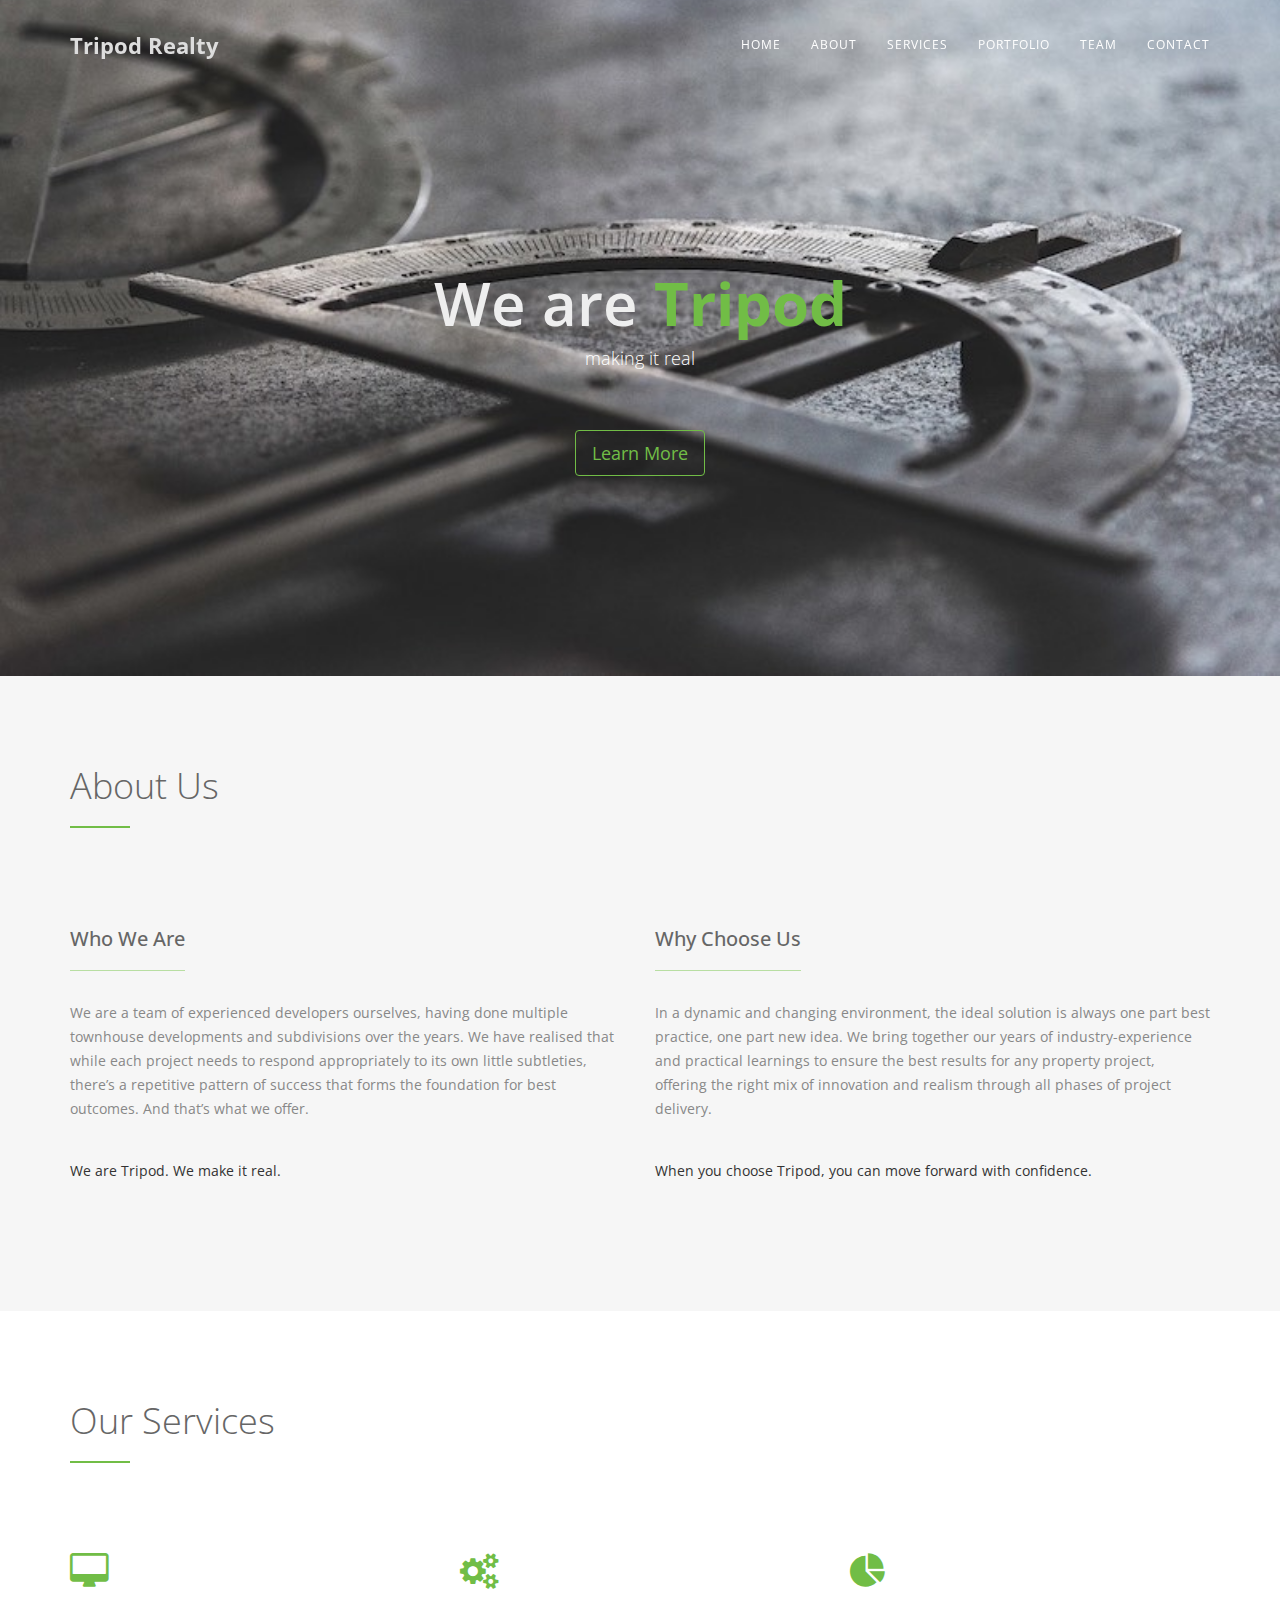
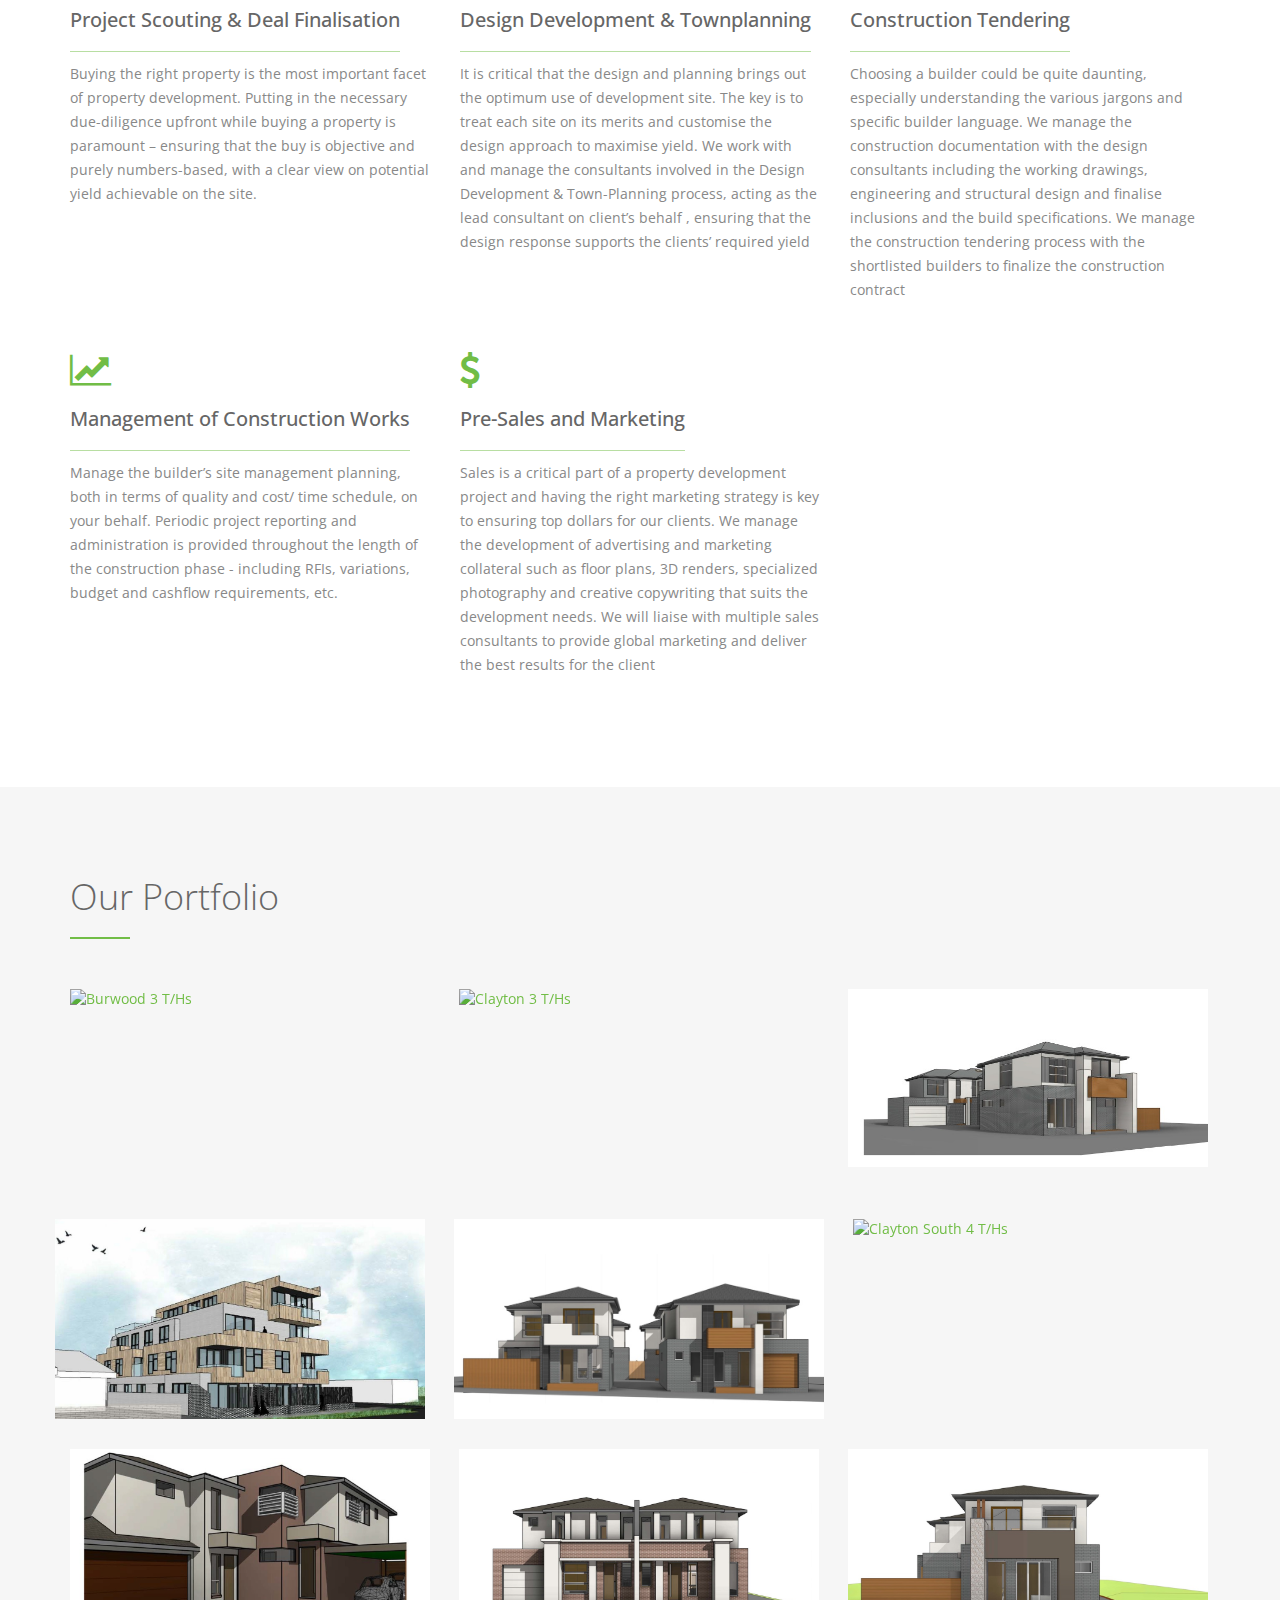
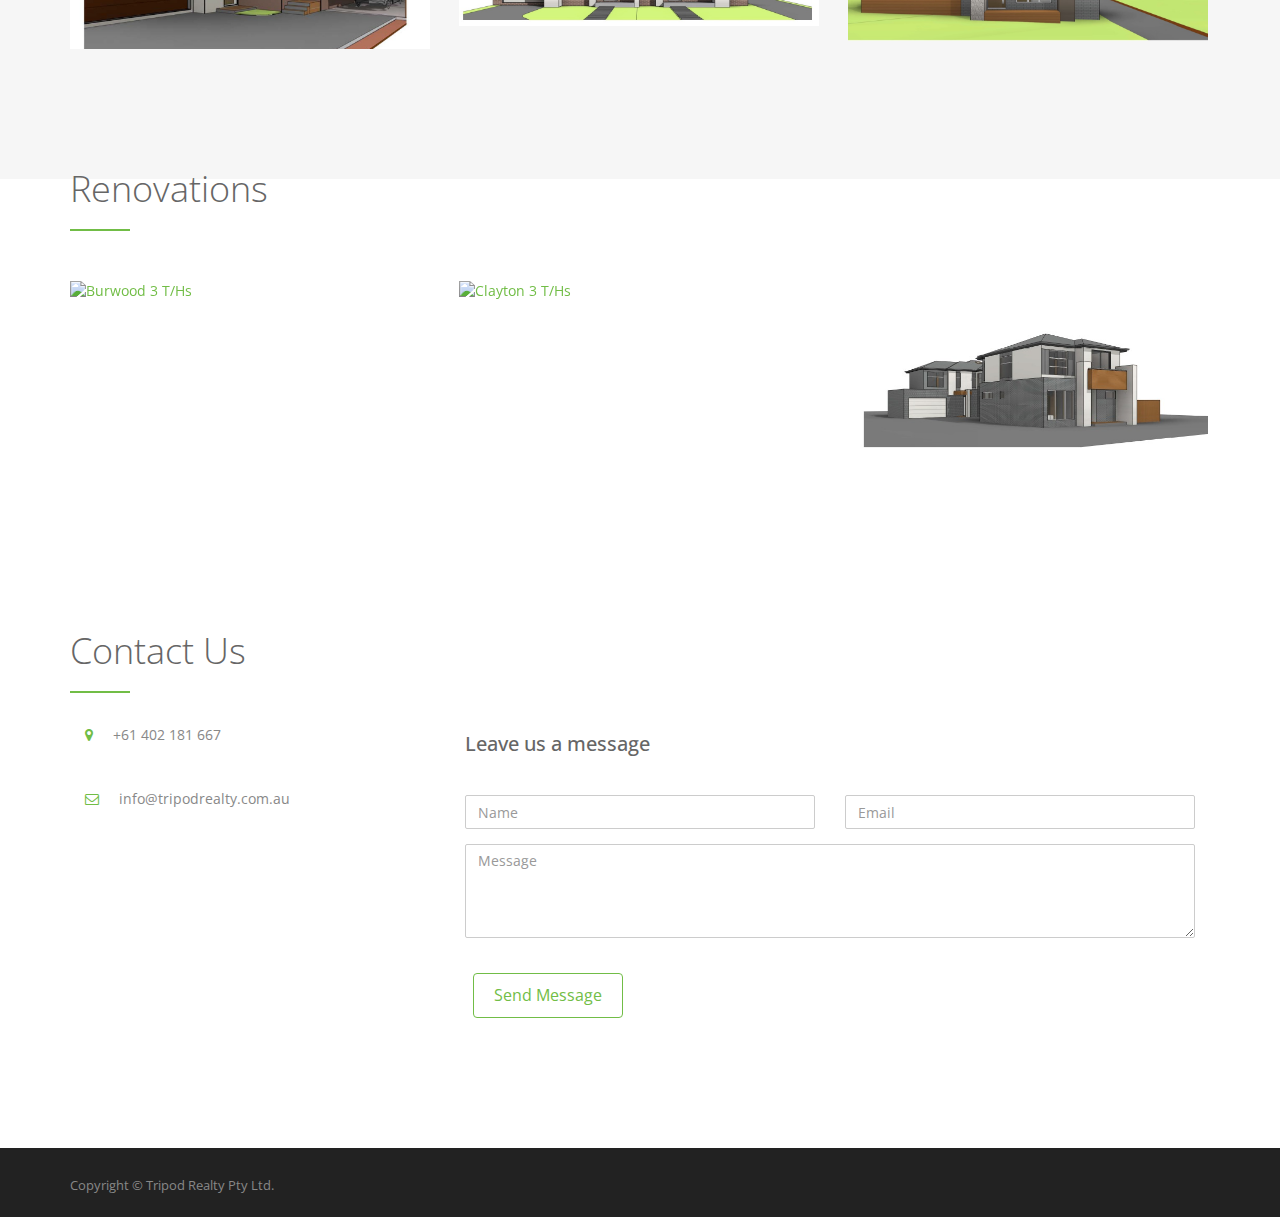
==== docs/index.html @ 5f42a309 "Update index.html" ====
﻿<!DOCTYPE html>
<html lang="en">
<head>
<meta charset="utf-8">
<meta name="viewport" content="width=device-width, initial-scale=1">
<title>Tripod Realty</title>
<meta name="description" content=""?
<meta name="author" content="">

<!-- Favicons
    ================================================== -->
<link rel="shortcut icon" href="img/favicon.ico" type="image/x-icon">
<link rel="apple-touch-icon" href="img/apple-touch-icon.png">
<link rel="apple-touch-icon" sizes="72x72" href="img/apple-touch-icon-72x72.png">
<link rel="apple-touch-icon" sizes="114x114" href="img/apple-touch-icon-114x114.png">

<!-- Bootstrap -->
<link rel="stylesheet" type="text/css"  href="css/bootstrap.css">
<link rel="stylesheet" type="text/css" href="fonts/font-awesome/css/font-awesome.css">

<!-- Stylesheet
    ================================================== -->
<link rel="stylesheet" type="text/css"  href="css/style.css">
<link rel="stylesheet" type="text/css" href="css/prettyPhoto.css">
<link href='http://fonts.googleapis.com/css?family=Lato:400,700,900,300' rel='stylesheet' type='text/css'>
<link href='http://fonts.googleapis.com/css?family=Open+Sans:400,700,800,600,300' rel='stylesheet' type='text/css'>
<script type="text/javascript" src="js/modernizr.custom.js"></script>

<!-- HTML5 shim and Respond.js for IE8 support of HTML5 elements and media queries -->
<!-- WARNING: Respond.js doesn't work if you view the page via file:// -->
<!--[if lt IE 9]>
      <script src="https://oss.maxcdn.com/html5shiv/3.7.2/html5shiv.min.js"></script>
      <script src="https://oss.maxcdn.com/respond/1.4.2/respond.min.js"></script>
    <![endif]-->
</head>
<body>
<!-- Navigation
    ==========================================-->
<nav id="menu" class="navbar navbar-default navbar-fixed-top">
  <div class="container"> 
    <!-- Brand and toggle get grouped for better mobile display -->
    <div class="navbar-header">
      <button type="button" class="navbar-toggle collapsed" data-toggle="collapse" data-target="#bs-example-navbar-collapse-1"> <span class="sr-only">Toggle navigation</span> <span class="icon-bar"></span> <span class="icon-bar"></span> <span class="icon-bar"></span> </button>
      <a class="navbar-brand" href="index.html">Tripod Realty</a> </div>
    
    <!-- Collect the nav links, forms, and other content for toggling -->
    <div class="collapse navbar-collapse" id="bs-example-navbar-collapse-1">
      <ul class="nav navbar-nav navbar-right">
        <li><a href="#home" class="page-scroll">Home</a></li>
        <li><a href="#about-section" class="page-scroll">About</a></li>
        <li><a href="#services-section" class="page-scroll">Services</a></li>
        <li><a href="#works-section" class="page-scroll">Portfolio</a></li>
        <li><a href="#reno-section" class="page-scroll">Team</a></li>
        <li><a href="#contact-section" class="page-scroll">Contact</a></li>
      </ul>
    </div>
    <!-- /.navbar-collapse --> 
  </div>
  <!-- /.container-fluid --> 
</nav>

<!-- Header -->
<header class="text-center" name="home">
  <div class="intro-text">
    <h1>We are <span class="color">Tripod</span></h1>
    <p>making it real</p>
    <div class="clearfix"></div>
    <a href="#about-section" class="btn btn-default btn-lg page-scroll">Learn More</a> </div>
</header>
<!-- About Section -->
<div id="about-section">
  <div class="container">
    <div class="section-title">
      <h2>About Us</h2>
      <hr>
    </div>
    <div class="space"></div>
    <div class="row">
      <div class="col-md-6">
        <h4>Who We Are</h4>
        <p>We are a team of experienced developers ourselves, having done multiple townhouse developments and subdivisions over the years. We have realised that while each project needs to respond appropriately to its own little subtleties, there’s a repetitive pattern of success that forms the foundation for best outcomes. And that’s what we offer.<div class="space"></div>We are Tripod. We make it real.</p>
      </div>
      <div class="col-md-6">
        <h4>Why Choose Us</h4>
        <p>In a dynamic and changing environment, the ideal solution is always one part best practice, one part new idea. We bring together our years of industry-experience and practical learnings to ensure the best results for any property project, offering the right mix of innovation and realism through all phases of project delivery.<div class="space"></div>When you choose Tripod, you can move forward with confidence.</p>
      </div>
    </div>
  </div>
</div>
<!-- Services Section -->
<div id="services-section">
  <div class="container">
    <div class="section-title">
      <h2>Our Services</h2>
      <hr>
    </div>
    <div class="space"></div>
    <div class="row">
      <div class="col-md-4 col-sm-6 service"> <i class="fa fa-desktop"></i>
        <h4>Project Scouting & Deal Finalisation</h4>
        <p>Buying the right property is the most important facet of property development. Putting in the necessary due-diligence upfront while buying a property is paramount – ensuring that the buy is objective and purely numbers-based, with a clear view on potential yield achievable on the site.</p>
      </div>
      <div class="col-md-4 col-sm-6 service"> <i class="fa fa-gears"></i>
        <h4>Design Development & Townplanning</h4>
        <p>It is critical that the design and planning brings out the optimum use of development site. The key is to treat each site on its merits and customise the design approach to maximise yield.
We work with and manage the consultants involved in the Design Development & Town-Planning process, acting as the lead consultant on client’s behalf , ensuring that the design response supports the clients’ required yield
</p>
      </div>
      <div class="col-md-4 col-sm-6 service"> <i class="fa fa-pie-chart"></i>
        <h4>Construction Tendering</h4>
        <p>Choosing a builder could be quite daunting, especially understanding the various jargons and specific builder language. We manage the construction documentation with the design consultants including the working drawings, engineering and structural design and finalise inclusions and the build specifications. We manage the construction tendering process with the shortlisted builders to finalize the construction contract</p>
      </div>
    </div>
    <div class="space"></div>
    <div class="row">
      <div class="col-md-4 col-sm-6 service"> <i class="fa fa-line-chart"></i>
        <h4>Management of Construction Works</h4>
        <p>Manage the builder’s site management planning, both in terms of quality and cost/ time schedule, on your behalf. Periodic project reporting and administration is provided throughout the length of the construction phase - including RFIs, variations, budget and cashflow requirements, etc.</p>
      </div>
      <div class="col-md-4 col-sm-6 service"> <i class="fa fa-dollar"></i>
        <h4>Pre-Sales and Marketing</h4>
        <p>Sales is a critical part of a property development project and having the right marketing strategy is key to ensuring top dollars for our clients. We manage the development of advertising and marketing collateral such as floor plans, 3D renders, specialized photography and creative copywriting that suits the development needs. We will liaise with multiple sales consultants to provide global marketing and deliver the best results for the client</p>
      </div>
    </div>
  </div>
</div>
<!-- Portfolio Section -->
<div id="works-section">
  <div class="container"> <!-- Container -->
    <div class="section-title">
      <h2>Our Portfolio</h2>
      <hr>
      <div class="clearfix"></div>
    </div>
    <div class="row">
      <div class="portfolio-items">

        <div class="col-sm-6 col-md-4 col-lg-4 web">
          <div class="portfolio-item">
            <div class="hover-bg"> <a href="#" data-toggle="modal" data-target="#burwoodModal">
              <div class="hover-text">
                <h4>Burwood</h4>
                <small>3 Townhouses</small>
                <div class="clearfix"></div>
              </div>
              <img src="img/portfolio/Burwood-3TH.jpg" class="img-responsive" alt="Burwood 3 T/Hs"> </a> </div>
          </div>
        </div>
        
        <div class="col-sm-6 col-md-4 col-lg-4 app">
          <div class="portfolio-item">
            <div class="hover-bg"> <a href="#" data-toggle="modal" data-target="#claytonModal">
              <div class="hover-text">
                <h4>Clayton</h4>
                <small>3 Townhouses</small>
                <div class="clearfix"></div>
              </div>
              <img src="img/portfolio/Clayton-3TH.jpg" class="img-responsive" alt="Clayton 3 T/Hs"> </a> </div>
          </div>
        </div>
        
        <div class="col-sm-6 col-md-4 col-lg-4 web">
          <div class="portfolio-item">
            <div class="hover-bg"> <a href="#" data-toggle="modal" data-target="#clayton2Modal">
              <div class="hover-text">
                <h4>Clayton</h4>
                <small>2 Rooming Houses</small>
                <div class="clearfix"></div>
              </div>
              <img src="img/portfolio/Clayton-2TH.jpg" class="img-responsive" alt="Clayton 2 Rooming Houses"> </a> </div>
          </div>
        </div>
    </div>
    <div class="row">
      <div class="portfolio-items">
        <div class="col-sm-6 col-md-4 col-lg-4 web">
          <div class="portfolio-item">
            <div class="hover-bg"> <a href="#" data-toggle="modal" data-target="#burwoodApmtModal">
              <div class="hover-text">
                <h4>Burwood</h4>
                <small>14 Apartments</small>
                <div class="clearfix"></div>
              </div>
              <img src="img/portfolio/Burwood-14Apartments.jpg" class="img-responsive" alt="Burwood 14 Apartments"> </a> </div>
          </div>
        </div>
        <div class="col-sm-6 col-md-4 col-lg-4 web">
          <div class="portfolio-item">
            <div class="hover-bg"> <a href="#" data-toggle="modal" data-target="#clayton4Modal">
              <div class="hover-text">
                <h4>Clayton</h4>
                <small>4 Townhouses</small>
                <div class="clearfix"></div>
              </div>
              <img src="img/portfolio/Clayton-4TH.jpg" class="img-responsive" alt="Clayton 4 Tonwhouses"> </a> </div>
          </div>
        </div>
        <div class="col-sm-6 col-md-4 col-lg-4 web">
          <div class="portfolio-item">
            <div class="hover-bg"> <a href="#" data-toggle="modal" data-target="#claytonSouthModal">
              <div class="hover-text">
                <h4>Clayton South</h4>
                <small>4 Townhouses</small>
                <div class="clearfix"></div>
              </div>
              <img src="img/portfolio/ClaytonSouth-4TH.jpg" class="img-responsive" alt="Clayton South 4 T/Hs"> </a> </div>
          </div>
        </div>
      </div>
      </div>
    </div>
    <div class="row">
      <div class="portfolio-items">
        <div class="col-sm-6 col-md-4 col-lg-4 web">
          <div class="portfolio-item">
            <div class="hover-bg"> <a href="#" data-toggle="modal" data-target="#oakleighEast3Modal">
              <div class="hover-text">
                <h4>Oakleigh East</h4>
                <small>3 Townhouses</small>
                <div class="clearfix"></div>
              </div>
              <img src="img/portfolio/OakleighEast-3TH.jpg" class="img-responsive" alt="Oakleigh East 3 Townhouses"> </a> </div>
          </div>
        </div>
        <div class="col-sm-6 col-md-4 col-lg-4 web">
          <div class="portfolio-item">
            <div class="hover-bg"> <a href="#" data-toggle="modal" data-target="#clarindaModal">
              <div class="hover-text">
                <h4>Clarinda</h4>
                <small>4 Townhouses</small>
                <div class="clearfix"></div>
              </div>
              <img src="img/portfolio/Clarinda-4TH.jpg" class="img-responsive" alt="Clarinda 4 Townhouses"> </a> </div>
          </div>
        </div>
        <div class="col-sm-6 col-md-4 col-lg-4 web">
          <div class="portfolio-item">
            <div class="hover-bg"> <a href="#" data-toggle="modal" data-target="#oakleighSouthModal">
              <div class="hover-text">
                <h4>Oakleigh South</h4>
                <small>3 Townhouses</small>
                <div class="clearfix"></div>
              </div>
              <img src="img/portfolio/OakleighSouth-3TH.jpg" class="img-responsive" alt="Oakleigh South 3 Townhouses"> </a> </div>
          </div>
        </div>
      </div>
    </div>  </div>
</div>

<!--<div class="project-view" id="burwoodModal" style="display: block;"  role="dialog"  aria-hidden="true"> -->
<div class="modal fade" id="burwoodModal" tabindex="-1" role="dialog">
 <div class="modal-dialog modal-dialog-centered  modal-lg" role="document">
    <div class="modal-content">
                <div class="row"> 
                  <div class="col-md-12"><span>&nbsp;</span></div>
                </div>
                <div class="row"> 
                  <div class="col-md-1"></div> 
                  <div class="col-md-10 col-sm-7"> 
                      <h2 class="project-highlight">Station Street | Burwood</h2>
                      <div>
                        <p>3 Luxury Townhouses</p>
                      </div>
                      <div id="carouselburwood-THs" class="carousel slide carousel-fade" data-ride="carousel"> 
                        <div class="carousel-inner"> 
                          <div class="item active"> <img src="img/portfolio/Burwood-3TH.jpg" alt=""> </div>
                          <div class="item"> <img src="img/portfolio/stationstreet/1.jpg" alt=""> </div>
                          <div class="item"> <img src="img/portfolio/stationstreet/2.jpg" alt=""> </div>
                          <div class="item"> <img src="img/portfolio/stationstreet/3.jpg" alt=""> </div>
                          <div class="item"> <img src="img/portfolio/stationstreet/4.jpg" alt=""> </div>
                           </div>
                         <a class="left carousel-control" href="#carouselburwood-THs" role="button" data-slide="prev"><span>&lt;</span> </a>
                         <a class="right carousel-control" href="#carouselburwood-THs" role="button" data-slide="next"> <span>&gt;</span> </a>
                       </div>
                      <div>
                        <p></p>
                      </div>
                      <div class="col-md-1">&nbsp;</div> 
                   </div>
                 </div>
               </div>
                <div class="row"> 
                  <div class="col-md-12"><span>&nbsp;</span></div>
                </div>
             </div>
         </div>
 </div>

<div class="modal fade" id="claytonModal" tabindex="-1" role="dialog">
 <div class="modal-dialog modal-dialog-centered  modal-lg" role="document">
    <div class="modal-content">
                <div class="row"> 
                  <div class="col-md-12"><span>&nbsp;</span></div>
                </div>
                <div class="row"> 
                  <div class="col-md-1"></div> 
                  <div class="col-md-10 col-sm-7"> 
                      <h2 class="project-highlight">Alice Street | Clayton</h2>
                      <div>
                        <p>3 Townhouses</p>
                      </div>
                      <div id="carouselclayton-THs" class="carousel slide carousel-fade" data-ride="carousel"> 
                        <div class="carousel-inner"> 
                          <div class="item active"> <img src="img/portfolio/Clayton-3TH.jpg" alt=""> </div>
                          <div class="item"> <img src="img/portfolio/alicestreet/1.jpg" alt=""> </div>
                          <div class="item"> <img src="img/portfolio/alicestreet/2.jpg" alt=""> </div>
                         </div>
                         <a class="left carousel-control" href="#carouselclayton-THs" role="button" data-slide="prev"><span>&lt;</span> </a>
                         <a class="right carousel-control" href="#carouselclayton-THs" role="button" data-slide="next"> <span>&gt;</span> </a>
                       </div>
                      <div>
                        <p></p>
                      </div>
                    </div>
                    <div class="col-md-1">&nbsp;</div> 
                 </div>
                <div class="row"> 
                  <div class="col-md-12"><span>&nbsp;</span></div>
                </div>
        </div>
   </div>
 </div>

<div class="modal fade" id="claytonSouthModal" tabindex="-1" role="dialog">
 <div class="modal-dialog modal-dialog-centered  modal-lg" role="document">
    <div class="modal-content">
                <div class="row"> 
                  <div class="col-md-12"><span>&nbsp;</span></div>
                </div>
                <div class="row"> 
                  <div class="col-md-1"></div> 
                  <div class="col-md-10 col-sm-7"> 
                      <h2 class="project-highlight">Main Road | Clayton South</h2>
                      <div>
                        <p>4 Townhouses</p>
                      </div>
                      <div id="carouselclaytonsouth-THs" class="carousel slide carousel-fade" data-ride="carousel"> 
                        <div class="carousel-inner"> 
                          <div class="item active"> <img src="img/portfolio/mainroad/1.jpg" alt=""> </div>
                          <div class="item"> <img src="img/portfolio/mainroad/2.jpg" alt=""> </div>
                          <div class="item"> <img src="img/portfolio/mainroad/3.jpg" alt=""> </div>
                          <div class="item"> <img src="img/portfolio/mainroad/4.jpg" alt=""> </div>
                          <div class="item"> <img src="img/portfolio/mainroad/5.jpg" alt=""> </div>
                          <div class="item"> <img src="img/portfolio/mainroad/6.jpg" alt=""> </div>
                          <div class="item"> <img src="img/portfolio/mainroad/7.jpg" alt=""> </div>
                          <div class="item"> <img src="img/portfolio/mainroad/8.jpg" alt=""> </div>
                          <div class="item"> <img src="img/portfolio/mainroad/9.jpg" alt=""> </div>
                          <div class="item"> <img src="img/portfolio/mainroad/10.jpg" alt=""> </div>
                           </div>
                         <a class="left carousel-control" href="#carouselclaytonsouth-THs" role="button" data-slide="prev"><span>&lt;</span> </a>
                         <a class="right carousel-control" href="#carouselclaytonsouth-THs" role="button" data-slide="next"> <span>&gt;</span> </a>
                       </div>
                 </div>
                  <div class="col-md-1">&nbsp;</div>
               </div>
                <div class="row"> 
                  <div class="col-md-12"><span>&nbsp;</span></div>
                </div>
             </div>
         </div>
 </div>

<div class="modal fade" id="burwoodApmtModal" tabindex="-1" role="dialog">
 <div class="modal-dialog modal-dialog-centered  modal-lg" role="document">
    <div class="modal-content">
                <div class="row"> 
                  <div class="col-md-12"><span>&nbsp;</span></div>
                </div>
                <div class="row"> 
                  <div class="col-md-1"></div> 
                  <div class="col-md-10 col-sm-7"> 
                      <h2 class="project-highlight">Burwood Hwy | Burwood</h2>
                      <div>
                        <p>14 Luxury Apartments</p>
                      </div>
                      <div id="carouselburwoodapmt-THs" class="carousel slide carousel-fade" data-ride="carousel"> 
                        <div class="carousel-inner"> 
                          <div class="item active"> <img src="img/portfolio/Burwood-14Apartments.jpg" alt=""> </div>
                          <div class="item"> <img src="img/portfolio/burwoodhwy/1.jpg" alt=""> </div>
                          <div class="item"> <img src="img/portfolio/burwoodhwy/2.jpg" alt=""> </div>
                           </div>
                         <a class="left carousel-control" href="#carouselburwoodapmt-THs" role="button" data-slide="prev"><span>&lt;</span> </a>
                         <a class="right carousel-control" href="#carouselburwoodapmt-THs" role="button" data-slide="next"> <span>&gt;</span> </a>
                       </div>
                 </div>
                  <div class="col-md-1"> 
                    <div class="right-column">&nbsp;</div>
               </div>
                <div class="row"> 
                  <div class="col-md-12"><span>&nbsp;</span></div>
                </div>
             </div>
         </div>
       </div>
  </div>

<div class="modal fade" id="clayton4Modal" tabindex="-1" role="dialog">
 <div class="modal-dialog modal-dialog-centered  modal-lg" role="document">
    <div class="modal-content">
                <div class="row"> 
                  <div class="col-md-12"><span>&nbsp;</span></div>
                </div>
                <div class="row"> 
                  <div class="col-md-1"></div> 
                  <div class="col-md-10 col-sm-7"> 
                      <h2 class="project-highlight">Scotsburn Avenue | Clayton</h2>
                      <div>
                        <p>4 Townhouses</p>
                      </div>
                      <div id="carouselclayton4-THs" class="carousel slide carousel-fade" data-ride="carousel"> 
                        <div class="carousel-inner"> 
                          <div class="item active"> <img src="img/portfolio/Clayton-4TH.jpg" alt=""> </div>
                           </div>
                         <a class="left carousel-control" href="#carouselclayton4-THs" role="button" data-slide="prev"><span>&lt;</span> </a>
                         <a class="right carousel-control" href="#carouselclayton4-THs" role="button" data-slide="next"> <span>&gt;</span> </a>
                       </div>
                 </div>
                  <div class="col-md-1"> 
                    <div class="right-column">&nbsp;</div>
               </div>
                <div class="row"> 
                  <div class="col-md-12"><span>&nbsp;</span></div>
                </div>
             </div>
         </div>
       </div>
  </div>

<div class="modal fade" id="clayton2Modal" tabindex="-1" role="dialog">
 <div class="modal-dialog modal-dialog-centered  modal-lg" role="document">
    <div class="modal-content">
                <div class="row"> 
                  <div class="col-md-12"><span>&nbsp;</span></div>
                </div>
                <div class="row"> 
                  <div class="col-md-1"></div> 
                  <div class="col-md-10 col-sm-7"> 
                      <h2 class="project-highlight">North Road | Clayton</h2>
                      <div>
                        <p>2 Rooming Houses</p>
                      </div>
                      <div id="carouselclayton2-THs" class="carousel slide carousel-fade" data-ride="carousel"> 
                        <div class="carousel-inner"> 
                          <div class="item active"> <img src="img/portfolio/Clayton-2TH.jpg" alt=""> </div>
                          <div class="item"> <img src="img/portfolio/northroad/1.jpg" alt=""> </div>
                           </div>
                         <a class="left carousel-control" href="#carouselclayton2-THs" role="button" data-slide="prev"><span>&lt;</span> </a>
                         <a class="right carousel-control" href="#carouselclayton2-THs" role="button" data-slide="next"> <span>&gt;</span> </a>
                       </div>
                 </div>
                  <div class="col-md-1"> 
                    <div class="right-column">&nbsp;</div>
               </div>
                <div class="row"> 
                  <div class="col-md-12"><span>&nbsp;</span></div>
                </div>
             </div>
         </div>
       </div>
  </div>

<div class="modal fade" id="oakleighEast3Modal" tabindex="-1" role="dialog">
 <div class="modal-dialog modal-dialog-centered  modal-lg" role="document">
    <div class="modal-content">
                <div class="row"> 
                  <div class="col-md-12"><span>&nbsp;</span></div>
                </div>
                <div class="row"> 
                  <div class="col-md-1"></div> 
                  <div class="col-md-10 col-sm-7"> 
                      <h2 class="project-highlight">Dandenong Road | Oakleigh East</h2>
                      <div>
                        <p>3 Townhouses</p>
                      </div>
                      <div id="carouseloakleighEast3-THs" class="carousel slide carousel-fade" data-ride="carousel"> 
                        <div class="carousel-inner"> 
                          <div class="item active"> <img src="img/portfolio/OakleighEast-3TH.jpg" alt=""> </div>
                           </div>
                         <a class="left carousel-control" href="#carouseloakleighEast3-THs" role="button" data-slide="prev"><span>&lt;</span> </a>
                         <a class="right carousel-control" href="#carouseloakleighEast3-THs" role="button" data-slide="next"> <span>&gt;</span> </a>
                       </div>
                 </div>
                  <div class="col-md-1"> 
                    <div class="right-column">&nbsp;</div>
               </div>
                <div class="row"> 
                  <div class="col-md-12"><span>&nbsp;</span></div>
                </div>
             </div>
         </div>
       </div>
  </div>

<div class="modal fade" id="clarindaModal" tabindex="-1" role="dialog">
 <div class="modal-dialog modal-dialog-centered  modal-lg" role="document">
    <div class="modal-content">
                <div class="row"> 
                  <div class="col-md-12"><span>&nbsp;</span></div>
                </div>
                <div class="row"> 
                  <div class="col-md-1"></div> 
                  <div class="col-md-10 col-sm-7"> 
                      <h2 class="project-highlight">Elder Street | Clarinda</h2>
                      <div>
                        <p>4 Townhouses</p>
                      </div>
                      <div id="carouselclarinda-THs" class="carousel slide carousel-fade" data-ride="carousel"> 
                        <div class="carousel-inner"> 
                          <div class="item active"> <img src="img/portfolio/Clarinda-4TH.jpg" alt=""> </div>
                          <div class="item"> <img src="img/portfolio/elderstreet/1.jpg" alt=""> </div>
                          <div class="item"> <img src="img/portfolio/elderstreet/2.jpg" alt=""> </div>
                           </div>
                         <a class="left carousel-control" href="#carouselclarinda-THs" role="button" data-slide="prev"><span>&lt;</span> </a>
                         <a class="right carousel-control" href="#carouselclarinda-THs" role="button" data-slide="next"> <span>&gt;</span> </a>
                       </div>
                 </div>
                  <div class="col-md-1"> 
                    <div class="right-column">&nbsp;</div>
               </div>
                <div class="row"> 
                  <div class="col-md-12"><span>&nbsp;</span></div>
                </div>
             </div>
         </div>
       </div>
  </div>

<div class="modal fade" id="oakleighSouthModal" tabindex="-1" role="dialog">
 <div class="modal-dialog modal-dialog-centered  modal-lg" role="document">
    <div class="modal-content">
                <div class="row"> 
                  <div class="col-md-12"><span>&nbsp;</span></div>
                </div>
                <div class="row"> 
                  <div class="col-md-1"></div> 
                  <div class="col-md-10 col-sm-7"> 
                      <h2 class="project-highlight">Huntingdale Road | Oakleigh South</h2>
                      <div>
                        <p>3 Townhouses</p>
                      </div>
                      <div id="carouseloakleighsouth-THs" class="carousel slide carousel-fade" data-ride="carousel"> 
                        <div class="carousel-inner"> 
                          <div class="item active"> <img src="img/portfolio/OakleighSouth-3TH.jpg" alt=""> </div>
                           </div>
                         <a class="left carousel-control" href="#carouseloakleighsouth-THs" role="button" data-slide="prev"><span>&lt;</span> </a>
                         <a class="right carousel-control" href="#carouseloakleighsouth-THs" role="button" data-slide="next"> <span>&gt;</span> </a>
                       </div>
                 </div>
                  <div class="col-md-1"> 
                    <div class="right-column">&nbsp;</div>
               </div>
                <div class="row"> 
                  <div class="col-md-12"><span>&nbsp;</span></div>
                </div>
             </div>
         </div>
       </div>
  </div>

<!-- Team Section -->
<!--
<div id="team-section">
  <div class="container">
    <div class="section-title">
      <h2>Meet the Team</h2>
      <hr>
    </div>
    <div id="row">
      <div class="col-md-4 col-sm-6 team">
        <div class="thumbnail"> <img src="img/team/011.jpg" alt="..." class="team-img">
          <div class="caption">
            <h3>VM</h3>
            <p>Founder</p>
          </div>
        </div>
      </div>
      <div class="col-md-4 col-sm-6 team">
        <div class="thumbnail"> <img src="img/team/022.jpg" alt="..." class="team-img">
          <div class="caption">
            <h3>MS</h3>
            <p>Web Designer</p>
          </div>
        </div>
      </div>
      <div class="col-md-4 col-sm-6 team">
        <div class="thumbnail"> <img src="img/team/033.jpg" alt="..." class="team-img">
          <div class="caption">
            <h3>SV</h3>
            <p>Creative Director</p>
          </div>
        </div>
      </div>
    </div>
  </div>
</div>
-->
<!-- Renovations Section -->
<div id="reno-section">
  <div class="container">
    <div class="section-title">
      <h2>Renovations</h2>
      <hr>
    </div>
    <div class="row">
      <div class="portfolio-items">

        <div class="col-sm-6 col-md-4 col-lg-4 web">
          <div class="portfolio-item">
            <div class="hover-bg"> <a href="#" data-toggle="modal" data-target="#burwoodModal">
              <div class="hover-text">
                <h4>Burwood</h4>
                <small>3 Townhouses</small>
                <div class="clearfix"></div>
              </div>
              <img src="img/portfolio/Burwood-3TH.jpg" class="img-responsive" alt="Burwood 3 T/Hs"> </a> </div>
          </div>
        </div>
        
        <div class="col-sm-6 col-md-4 col-lg-4 app">
          <div class="portfolio-item">
            <div class="hover-bg"> <a href="#" data-toggle="modal" data-target="#claytonModal">
              <div class="hover-text">
                <h4>Clayton</h4>
                <small>3 Townhouses</small>
                <div class="clearfix"></div>
              </div>
              <img src="img/portfolio/Clayton-3TH.jpg" class="img-responsive" alt="Clayton 3 T/Hs"> </a> </div>
          </div>
        </div>
        
        <div class="col-sm-6 col-md-4 col-lg-4 web">
          <div class="portfolio-item">
            <div class="hover-bg"> <a href="#" data-toggle="modal" data-target="#clayton2Modal">
              <div class="hover-text">
                <h4>Clayton</h4>
                <small>2 Rooming Houses</small>
                <div class="clearfix"></div>
              </div>
              <img src="img/portfolio/Clayton-2TH.jpg" class="img-responsive" alt="Clayton 2 Rooming Houses"> </a> </div>
          </div>
        </div>
    </div>
  </div>
</div>
<!-- Contact Section -->
<div id="contact-section">
  <div class="container">
    <div class="section-title center">
      <h2>Contact Us</h2>
      <hr>
    </div>
    <div class="col-md-4">
      <p><i class="fa fa-map-marker"></i>+61 402 181 667</p>
      <div class="space"></div>
      <p><i class="fa fa-envelope-o"></i>info@tripodrealty.com.au</p>
    </div>
    <div class="col-md-8">
      <h4>Leave us a message</h4>
      <form action="https://formspree.io/info@tripodrealty.com.au" method="POST">
        <div class="row">
          <div class="col-md-6">
            <div class="form-group">
              <input type="text" name="name" id="name" class="form-control" placeholder="Name" required="required">
              <p class="help-block text-danger"></p>
            </div>
          </div>
          <div class="col-md-6">
            <div class="form-group">
              <input type="email" name="email" id="email" class="form-control" placeholder="Email" required="required">
              <p class="help-block text-danger"></p>
            </div>
          </div>
        </div>
        <div class="form-group">
          <textarea name="message" id="message" class="form-control" rows="4" placeholder="Message" required></textarea>
          <p class="help-block text-danger"></p>
        </div>
        <div id="success"></div>
        <button type="submit" class="btn btn-default">Send Message</button>
      </form>
    </div>
  </div>
</div>
<div id="footer">
  <div class="container">
    <p>Copyright &copy; Tripod Realty Pty Ltd.</p>
  </div>
</div>

<!-- jQuery (necessary for Bootstrap's JavaScript plugins) --> 
<script src="https://ajax.googleapis.com/ajax/libs/jquery/1.11.1/jquery.min.js"></script> 
<script type="text/javascript" src="js/jquery.1.11.1.js"></script> 
<!-- Include all compiled plugins (below), or include individual files as needed --> 
<script type="text/javascript" src="js/bootstrap.js"></script> 
<script type="text/javascript" src="js/SmoothScroll.js"></script> 
<script type="text/javascript" src="js/jquery.prettyPhoto.js"></script> 
<script type="text/javascript" src="js/jquery.isotope.js"></script> 
<script type="text/javascript" src="js/jqBootstrapValidation.js"></script> 

<!-- Javascripts
    ================================================== --> 
<script type="text/javascript" src="js/main.js"></script>
</body>
</html>
---- docs/css/style.css ----
body, html {
	font-family: 'Open Sans', sans-serif;
	text-rendering: optimizeLegibility !important;
	-webkit-font-smoothing: antialiased !important;
	color: #333;
}
h1 {
}
h1 strong {
	font-weight: 900;
}
h2 {
	line-height: 20px;
	margin: 0;
	font-size: 36px;
	font-weight: 300;
	margin-bottom: 20px;
	color: #666;
}
h3 {
	font-size: 16px;
	font-weight: 600;
}
h4 {
	color: #666;
	font-size: 20px;
}
h5 {
	text-transform: uppercase;
	font-weight: 700;
	line-height: 20px;
}
p {
	font-family: 'Open Sans', sans-serif;
	color: #888;
	line-height: 24px;
}
a {
	color: #71bd46;
}
a:hover, a:focus {
	text-decoration: none;
	color: #222;
}
.clearfix:after {
	visibility: hidden;
	display: block;
	font-size: 0;
	content: " ";
	clear: both;
	height: 0;
}
.clearfix {
	display: inline-block;
}
* html .clearfix {
	height: 1%;
}
.clearfix {
	display: block;
}
ul, ol {
	padding: 0;
	webkit-padding: 0;
	moz-padding: 0;
	list-style: none;
}
hr {
	height: 2px;
	width: 60px;
	background: #71bd46;
	position: relative;
	border: 0;
	margin: 30px 0 0 0;
}
/* Navigation */
#menu {
	padding: 20px;
	transition: all 0.8s;
}
#menu.navbar-default {
	background-color: rgba(248, 248, 248, 0);
	border-color: rgba(231, 231, 231, 0);
}
#menu a.navbar-brand {
	font-size: 22px;
	color: #ddd;
	font-weight: 700;
}
#menu a.navbar-brand i.fa {
	color: #88bb45;
}
#menu.navbar-default .navbar-nav > li > a {
	text-transform: uppercase;
	color: #ffffff;
	font-size: 12px;
	letter-spacing: 1px;
}
#menu.navbar-default .navbar-nav > li > a:hover {
	color: #71bd46;
}
.on {
	background-color: #222222 !important;
	padding: 0 !important;
}
.navbar-default .navbar-nav > .active > a, .navbar-default .navbar-nav > .active > a:hover, .navbar-default .navbar-nav > .active > a:focus {
	color: #71bd46 !important;
	background-color: transparent;
}
.navbar-toggle {
	border-radius: 0;
}
.navbar-default .navbar-toggle:hover, .navbar-default .navbar-toggle:focus {
	background-color: #71bd46;
	border-color: #71bd46;
}
.navbar-default .navbar-toggle:hover>.icon-bar {
	background-color: #FFF;
}
.section-title {
	padding-bottom: 50px;
}
/* Home Style */
header {
	background: url(../img/header-bg.jpg) no-repeat bottom center;
	background-size: cover;
	color: #cfcfcf;
	position: relative;
	height: 100%;
}
header p {
	color: #fff;
	font-size: 18px;
	font-weight: 300;
	margin-bottom: 60px;
	padding: 0 4px;
}
.intro-text {
	position: relative;
	padding-top: 250px;
	padding-right: 0;
	padding-left: 0;
	padding-bottom: 200px;
}
.intro-text H1 {
	font-size: 60px;
	color: #eeeeee;
	font-weight: 600;
}
.color {
	color: #71bd46;
	font-weight: 700;
}
.btn-default {
	color: #71bd46;
	font-family: 'Open Sans', sans-serif;
	background-color: transparent;
	border: 1px solid #71bd46;
	border-radius: 4px;
	margin: 0 8px;
	font-size: 18px;
	transition: all 0.5s;
}
.btn-default:hover, .btn-default:focus, .btn-default.focus, .btn-default:active, .btn-default.active {
	background-color: #71bd46;
	border: 1px solid #71bd46;
	color: #eeeeee;
}
/* About Section */
#about-section {
	padding: 100px 0;
	background-color: #f6f6f6;
}
#about-section h4 {
	border-bottom: 1px solid #b8dea2;
	padding-bottom: 20px;
	display: inline-block;
}
#about-section p {
	margin-top: 20px;
	margin-bottom: 30px;
}
/* Team Section */
#team-section {
	padding: 100px 0;
}
.section-title.center {
	padding: 30px 0;
}
#team-section h3 {
	border-top: 1px solid #b8dea2;
	padding-top: 20px;
	display: inline-block;
}
img.team-img {
	width: 160px;
	height: 160px;
	border: 0;
	transition: all 0.5s;
	margin: 0;
}
#team-section .thumbnail {
	background: transparent;
	border: 0;
}
#team-section .thumbnail .caption {
	padding: 0;
}
/* Services Section */
#services-section {
	padding: 100px 0;
}
#services-section h4 {
	border-bottom: 1px solid #b8dea2;
	padding-bottom: 20px;
	display: inline-block;
}
.space {
	margin-top: 40px;
}
#services-section i.fa {
	font-size: 36px;
	margin-right: 20px;
	color: #71bd46;
	padding-bottom: 10px;
	display: block;
}
/* Gallery Section 
==============================*/
#works-section {
	padding: 100px 0;
	background-color: #f6f6f6;
}
.categories {
	padding-bottom: 30px;
}
ul.cat li {
	display: inline-block;
}
ol.type li {
	display: inline-block;
	margin-left: 20px;
}
ol.type li a {
	color: #888;
}
ol.type li a.active {
	color: #71bd46;
	border-bottom: 1px solid #b8dea2;
	padding-bottom: 8px;
}
ol.type li a:hover {
	color: #71bd46;
	border-bottom: 1px solid #b8dea2;
	padding-bottom: 8px;
}
.isotope-item {
	z-index: 2
}
.isotope-hidden.isotope-item {
	z-index: 1
}
.isotope, .isotope .isotope-item {
	/* change duration value to whatever you like */
	-webkit-transition-duration: 0.8s;
	-moz-transition-duration: 0.8s;
	transition-duration: 0.8s;
}
.isotope-item {
	margin-right: -1px;
	-webkit-backface-visibility: hidden;
	backface-visibility: hidden;
}
.isotope {
	-webkit-backface-visibility: hidden;
	backface-visibility: hidden;
	-webkit-transition-property: height, width;
	-moz-transition-property: height, width;
	transition-property: height, width;
}
.isotope .isotope-item {
	-webkit-backface-visibility: hidden;
	backface-visibility: hidden;
	-webkit-transition-property: -webkit-transform, opacity;
	-moz-transition-property: -moz-transform, opacity;
	transition-property: transform, opacity;
}
.portfolio-item {
	margin-bottom: 30px;
}
.portfolio-item .hover-bg {
	height: 200px;
	overflow: hidden;
	position: relative;
}
.hover-bg .hover-text {
	position: absolute;
	text-align: center;
	margin: 0 auto;
	color: #ffffff;
	background: rgba(0, 0, 0, 0.66);
	padding-top: 25%;
	height: 100%;
	width: 100%;
	opacity: 0;
	transition: all 0.5s;
}
.hover-bg .hover-text>h4 {
	opacity: 0;
	-webkit-transform: translateY(100%);
	transform: translateY(100%);
	transition: all 0.3s;
	color: #f6f6f6;
}
.hover-bg:hover .hover-text>h4 {
	opacity: 1;
	-webkit-backface-visibility: hidden;
	-webkit-transform: translateY(0);
	transform: translateY(0);
}
.hover-bg .hover-text>i {
	opacity: 0;
	-webkit-transform: translateY(0);
	transform: translateY(0);
	transition: all 0.3s;
}
.hover-bg:hover .hover-text>i {
	opacity: 1;
	-webkit-backface-visibility: hidden;
	-webkit-transform: translateY(100%);
	transform: translateY(100%);
}
.hover-bg:hover .hover-text {
	opacity: 1;
}
/* Contact Section */
#contact-section {
	padding: 100px 0;
	/*background-color: #f6f6f6;*/
}
#contact-section form {
	padding: 30px 0;
}
#contact-section i.fa {
	color: #71bd46;
	margin-right: 20px;
}
label {
	font-size: 12px;
	font-weight: 400;
	font-family: 'Open Sans', sans-serif;
	float: left;
}
#contact-section .form-control {
	display: block;
	width: 100%;
	padding: 6px 12px;
	font-size: 14px;
	line-height: 1.42857143;
	color: #555;
	background-color: #fff;
	background-image: none;
	border: 1px solid #ccc;
	border-radius: 2px;
	-webkit-box-shadow: none;
	box-shadow: none;
	-webkit-transition: none;
	-o-transition: none;
	transition: none;
}
#contact-section .form-control:focus {
	border-color: inherit;
	outline: 0;
	-webkit-box-shadow: transparent;
	box-shadow: transparent;
}
#contact-section .btn {
	background: transparent;
	border: 1px solid #71bd46;
	border-radius: 4px;
	padding: 10px 20px;
	margin-top: 20px;
	color: #71bd46;
	font-size: 16px;
}
#contact-section .btn:hover, #contact-section .btn:focus {
	background: #71bd46;
	color: #fff;
}
#contact-section .text-danger {
	color: #cc3300;
	text-align: left;
}
.btn:active, .btn.active {
	background-image: none;
	outline: 0;
	-webkit-box-shadow: none;
	box-shadow: none;
}
a:focus, .btn:focus, .btn:active:focus, .btn.active:focus, .btn.focus, .btn:active.focus, .btn.active.focus {
	outline: none;
	outline-offset: none;
}
/* Social Section */
#social-section {
	padding: 30px 0;
	background-color: #f6f6f6;
}
#social-section .social ul li {
	display: inline-block;
	margin: 0 20px;
}
#social-section .social i.fa {
	font-size: 24px;
	padding: 4px 5px;
	color: #71bd46;
	transition: all 0.5s;
}
#social-section .social i.fa:hover {
	color: #666;
}
/* Footer */
#footer {
	background-color: #222222;
	color: #777;
	padding: 15px 0 10px 0;
}
#footer p {
	font-size: 13px;
	margin-top: 10px;
}
#footer a {
	color: #aaa;
}
#footer a:hover, #footer a:focus {
	text-decoration: none;
	color: #71bd46;
}

@media (max-width: 768px) {
.content {
	padding: 40% 0 0;
}
}

@media (max-width: 603px) {
#menu.navbar-default {
	background-color: rgba(0, 0, 0, 0.7);
}
label {
	float: none !important
}
.hover-bg .hover-text {
	padding: 15% 10%;
}
}

.project-highlight
{
	color: #71bd46;
	font-family: 'Open Sans', sans-serif;
	font-weight: bold;
	background-color: transparent;
	font-size: 22px;
	transition: all 0.5s;
}
---- docs/css/prettyPhoto.css ----
div.pp_default .pp_top,div.pp_default .pp_top .pp_middle,div.pp_default .pp_top .pp_left,div.pp_default .pp_top .pp_right,div.pp_default .pp_bottom,div.pp_default .pp_bottom .pp_left,div.pp_default .pp_bottom .pp_middle,div.pp_default .pp_bottom .pp_right{height:13px}
div.pp_default .pp_top .pp_left{background:url(../img/prettyPhoto/default/sprite.png) -78px -93px no-repeat}
div.pp_default .pp_top .pp_middle{background:url(../img/prettyPhoto/default/sprite_x.png) top left repeat-x}
div.pp_default .pp_top .pp_right{background:url(../img/prettyPhoto/default/sprite.png) -112px -93px no-repeat}
div.pp_default .pp_content .ppt{color:#f8f8f8}
div.pp_default .pp_content_container .pp_left{background:url(../img/prettyPhoto/default/sprite_y.png) -7px 0 repeat-y;padding-left:13px}
div.pp_default .pp_content_container .pp_right{background:url(../img/prettyPhoto/default/sprite_y.png) top right repeat-y;padding-right:13px}
div.pp_default .pp_next:hover{background:url(../img/prettyPhoto/default/sprite_next.png) center right no-repeat;cursor:pointer}
div.pp_default .pp_previous:hover{background:url(../img/prettyPhoto/default/sprite_prev.png) center left no-repeat;cursor:pointer}
div.pp_default .pp_expand{background:url(../img/prettyPhoto/default/sprite.png) 0 -29px no-repeat;cursor:pointer;width:28px;height:28px}
div.pp_default .pp_expand:hover{background:url(../img/prettyPhoto/default/sprite.png) 0 -56px no-repeat;cursor:pointer}
div.pp_default .pp_contract{background:url(../img/prettyPhoto/default/sprite.png) 0 -84px no-repeat;cursor:pointer;width:28px;height:28px}
div.pp_default .pp_contract:hover{background:url(../img/prettyPhoto/default/sprite.png) 0 -113px no-repeat;cursor:pointer}
div.pp_default .pp_close{width:30px;height:30px;background:url(../img/prettyPhoto/default/sprite.png) 2px 1px no-repeat;cursor:pointer}
div.pp_default .pp_gallery ul li a{background:url(../img/prettyPhoto/default/default_thumb.png) center center #f8f8f8;border:1px solid #aaa}
div.pp_default .pp_social{margin-top:7px}
div.pp_default .pp_gallery a.pp_arrow_previous,div.pp_default .pp_gallery a.pp_arrow_next{position:static;left:auto}
div.pp_default .pp_nav .pp_play,div.pp_default .pp_nav .pp_pause{background:url(../img/prettyPhoto/default/sprite.png) -51px 1px no-repeat;height:30px;width:30px}
div.pp_default .pp_nav .pp_pause{background-position:-51px -29px}
div.pp_default a.pp_arrow_previous,div.pp_default a.pp_arrow_next{background:url(../img/prettyPhoto/default/sprite.png) -31px -3px no-repeat;height:20px;width:20px;margin:4px 0 0}
div.pp_default a.pp_arrow_next{left:52px;background-position:-82px -3px}
div.pp_default .pp_content_container .pp_details{margin-top:5px}
div.pp_default .pp_nav{clear:none;height:30px;width:110px;position:relative}
div.pp_default .pp_nav .currentTextHolder{font-family:Georgia;font-style:italic;color:#999;font-size:11px;left:75px;line-height:25px;position:absolute;top:2px;margin:0;padding:0 0 0 10px}
div.pp_default .pp_close:hover,div.pp_default .pp_nav .pp_play:hover,div.pp_default .pp_nav .pp_pause:hover,div.pp_default .pp_arrow_next:hover,div.pp_default .pp_arrow_previous:hover{opacity:0.7}
div.pp_default .pp_description{font-size:11px;font-weight:700;line-height:14px;margin:5px 50px 5px 0}
div.pp_default .pp_bottom .pp_left{background:url(../img/prettyPhoto/default/sprite.png) -78px -127px no-repeat}
div.pp_default .pp_bottom .pp_middle{background:url(../img/prettyPhoto/default/sprite_x.png) bottom left repeat-x}
div.pp_default .pp_bottom .pp_right{background:url(../img/prettyPhoto/default/sprite.png) -112px -127px no-repeat}
div.pp_default .pp_loaderIcon{background:url(../img/prettyPhoto/default/loader.gif) center center no-repeat}
div.light_rounded .pp_top .pp_left{background:url(../img/prettyPhoto/light_rounded/sprite.png) -88px -53px no-repeat}
div.light_rounded .pp_top .pp_right{background:url(../img/prettyPhoto/light_rounded/sprite.png) -110px -53px no-repeat}
div.light_rounded .pp_next:hover{background:url(../img/prettyPhoto/light_rounded/btnNext.png) center right no-repeat;cursor:pointer}
div.light_rounded .pp_previous:hover{background:url(../img/prettyPhoto/light_rounded/btnPrevious.png) center left no-repeat;cursor:pointer}
div.light_rounded .pp_expand{background:url(../img/prettyPhoto/light_rounded/sprite.png) -31px -26px no-repeat;cursor:pointer}
div.light_rounded .pp_expand:hover{background:url(../img/prettyPhoto/light_rounded/sprite.png) -31px -47px no-repeat;cursor:pointer}
div.light_rounded .pp_contract{background:url(../img/prettyPhoto/light_rounded/sprite.png) 0 -26px no-repeat;cursor:pointer}
div.light_rounded .pp_contract:hover{background:url(../img/prettyPhoto/light_rounded/sprite.png) 0 -47px no-repeat;cursor:pointer}
div.light_rounded .pp_close{width:75px;height:22px;background:url(../img/prettyPhoto/light_rounded/sprite.png) -1px -1px no-repeat;cursor:pointer}
div.light_rounded .pp_nav .pp_play{background:url(../img/prettyPhoto/light_rounded/sprite.png) -1px -100px no-repeat;height:15px;width:14px}
div.light_rounded .pp_nav .pp_pause{background:url(../img/prettyPhoto/light_rounded/sprite.png) -24px -100px no-repeat;height:15px;width:14px}
div.light_rounded .pp_arrow_previous{background:url(../img/prettyPhoto/light_rounded/sprite.png) 0 -71px no-repeat}
div.light_rounded .pp_arrow_next{background:url(../img/prettyPhoto/light_rounded/sprite.png) -22px -71px no-repeat}
div.light_rounded .pp_bottom .pp_left{background:url(../img/prettyPhoto/light_rounded/sprite.png) -88px -80px no-repeat}
div.light_rounded .pp_bottom .pp_right{background:url(../img/prettyPhoto/light_rounded/sprite.png) -110px -80px no-repeat}
div.dark_rounded .pp_top .pp_left{background:url(../img/prettyPhoto/dark_rounded/sprite.png) -88px -53px no-repeat}
div.dark_rounded .pp_top .pp_right{background:url(../img/prettyPhoto/dark_rounded/sprite.png) -110px -53px no-repeat}
div.dark_rounded .pp_content_container .pp_left{background:url(../img/prettyPhoto/dark_rounded/contentPattern.png) top left repeat-y}
div.dark_rounded .pp_content_container .pp_right{background:url(../img/prettyPhoto/dark_rounded/contentPattern.png) top right repeat-y}
div.dark_rounded .pp_next:hover{background:url(../img/prettyPhoto/dark_rounded/btnNext.png) center right no-repeat;cursor:pointer}
div.dark_rounded .pp_previous:hover{background:url(../img/prettyPhoto/dark_rounded/btnPrevious.png) center left no-repeat;cursor:pointer}
div.dark_rounded .pp_expand{background:url(../img/prettyPhoto/dark_rounded/sprite.png) -31px -26px no-repeat;cursor:pointer}
div.dark_rounded .pp_expand:hover{background:url(../img/prettyPhoto/dark_rounded/sprite.png) -31px -47px no-repeat;cursor:pointer}
div.dark_rounded .pp_contract{background:url(../img/prettyPhoto/dark_rounded/sprite.png) 0 -26px no-repeat;cursor:pointer}
div.dark_rounded .pp_contract:hover{background:url(../img/prettyPhoto/dark_rounded/sprite.png) 0 -47px no-repeat;cursor:pointer}
div.dark_rounded .pp_close{width:75px;height:22px;background:url(../img/prettyPhoto/dark_rounded/sprite.png) -1px -1px no-repeat;cursor:pointer}
div.dark_rounded .pp_description{margin-right:85px;color:#fff}
div.dark_rounded .pp_nav .pp_play{background:url(../img/prettyPhoto/dark_rounded/sprite.png) -1px -100px no-repeat;height:15px;width:14px}
div.dark_rounded .pp_nav .pp_pause{background:url(../img/prettyPhoto/dark_rounded/sprite.png) -24px -100px no-repeat;height:15px;width:14px}
div.dark_rounded .pp_arrow_previous{background:url(../img/prettyPhoto/dark_rounded/sprite.png) 0 -71px no-repeat}
div.dark_rounded .pp_arrow_next{background:url(../img/prettyPhoto/dark_rounded/sprite.png) -22px -71px no-repeat}
div.dark_rounded .pp_bottom .pp_left{background:url(../img/prettyPhoto/dark_rounded/sprite.png) -88px -80px no-repeat}
div.dark_rounded .pp_bottom .pp_right{background:url(../img/prettyPhoto/dark_rounded/sprite.png) -110px -80px no-repeat}
div.dark_rounded .pp_loaderIcon{background:url(../img/prettyPhoto/dark_rounded/loader.gif) center center no-repeat}
div.dark_square .pp_left,div.dark_square .pp_middle,div.dark_square .pp_right,div.dark_square .pp_content{background:#000}
div.dark_square .pp_description{color:#fff;margin:0 85px 0 0}
div.dark_square .pp_loaderIcon{background:url(../img/prettyPhoto/dark_square/loader.gif) center center no-repeat}
div.dark_square .pp_expand{background:url(../img/prettyPhoto/dark_square/sprite.png) -31px -26px no-repeat;cursor:pointer}
div.dark_square .pp_expand:hover{background:url(../img/prettyPhoto/dark_square/sprite.png) -31px -47px no-repeat;cursor:pointer}
div.dark_square .pp_contract{background:url(../img/prettyPhoto/dark_square/sprite.png) 0 -26px no-repeat;cursor:pointer}
div.dark_square .pp_contract:hover{background:url(../img/prettyPhoto/dark_square/sprite.png) 0 -47px no-repeat;cursor:pointer}
div.dark_square .pp_close{width:75px;height:22px;background:url(../img/prettyPhoto/dark_square/sprite.png) -1px -1px no-repeat;cursor:pointer}
div.dark_square .pp_nav{clear:none}
div.dark_square .pp_nav .pp_play{background:url(../img/prettyPhoto/dark_square/sprite.png) -1px -100px no-repeat;height:15px;width:14px}
div.dark_square .pp_nav .pp_pause{background:url(../img/prettyPhoto/dark_square/sprite.png) -24px -100px no-repeat;height:15px;width:14px}
div.dark_square .pp_arrow_previous{background:url(../img/prettyPhoto/dark_square/sprite.png) 0 -71px no-repeat}
div.dark_square .pp_arrow_next{background:url(../img/prettyPhoto/dark_square/sprite.png) -22px -71px no-repeat}
div.dark_square .pp_next:hover{background:url(../img/prettyPhoto/dark_square/btnNext.png) center right no-repeat;cursor:pointer}
div.dark_square .pp_previous:hover{background:url(../img/prettyPhoto/dark_square/btnPrevious.png) center left no-repeat;cursor:pointer}
div.light_square .pp_expand{background:url(../img/prettyPhoto/light_square/sprite.png) -31px -26px no-repeat;cursor:pointer}
div.light_square .pp_expand:hover{background:url(../img/prettyPhoto/light_square/sprite.png) -31px -47px no-repeat;cursor:pointer}
div.light_square .pp_contract{background:url(../img/prettyPhoto/light_square/sprite.png) 0 -26px no-repeat;cursor:pointer}
div.light_square .pp_contract:hover{background:url(../img/prettyPhoto/light_square/sprite.png) 0 -47px no-repeat;cursor:pointer}
div.light_square .pp_close{width:75px;height:22px;background:url(../img/prettyPhoto/light_square/sprite.png) -1px -1px no-repeat;cursor:pointer}
div.light_square .pp_nav .pp_play{background:url(../img/prettyPhoto/light_square/sprite.png) -1px -100px no-repeat;height:15px;width:14px}
div.light_square .pp_nav .pp_pause{background:url(../img/prettyPhoto/light_square/sprite.png) -24px -100px no-repeat;height:15px;width:14px}
div.light_square .pp_arrow_previous{background:url(../img/prettyPhoto/light_square/sprite.png) 0 -71px no-repeat}
div.light_square .pp_arrow_next{background:url(../img/prettyPhoto/light_square/sprite.png) -22px -71px no-repeat}
div.light_square .pp_next:hover{background:url(../img/prettyPhoto/light_square/btnNext.png) center right no-repeat;cursor:pointer}
div.light_square .pp_previous:hover{background:url(../img/prettyPhoto/light_square/btnPrevious.png) center left no-repeat;cursor:pointer}
div.facebook .pp_top .pp_left{background:url(../img/prettyPhoto/facebook/sprite.png) -88px -53px no-repeat}
div.facebook .pp_top .pp_middle{background:url(../img/prettyPhoto/facebook/contentPatternTop.png) top left repeat-x}
div.facebook .pp_top .pp_right{background:url(../img/prettyPhoto/facebook/sprite.png) -110px -53px no-repeat}
div.facebook .pp_content_container .pp_left{background:url(../img/prettyPhoto/facebook/contentPatternLeft.png) top left repeat-y}
div.facebook .pp_content_container .pp_right{background:url(../img/prettyPhoto/facebook/contentPatternRight.png) top right repeat-y}
div.facebook .pp_expand{background:url(../img/prettyPhoto/facebook/sprite.png) -31px -26px no-repeat;cursor:pointer}
div.facebook .pp_expand:hover{background:url(../img/prettyPhoto/facebook/sprite.png) -31px -47px no-repeat;cursor:pointer}
div.facebook .pp_contract{background:url(../img/prettyPhoto/facebook/sprite.png) 0 -26px no-repeat;cursor:pointer}
div.facebook .pp_contract:hover{background:url(../img/prettyPhoto/facebook/sprite.png) 0 -47px no-repeat;cursor:pointer}
div.facebook .pp_close{width:22px;height:22px;background:url(../img/prettyPhoto/facebook/sprite.png) -1px -1px no-repeat;cursor:pointer}
div.facebook .pp_description{margin:0 37px 0 0}
div.facebook .pp_loaderIcon{background:url(../img/prettyPhoto/facebook/loader.gif) center center no-repeat}
div.facebook .pp_arrow_previous{background:url(../img/prettyPhoto/facebook/sprite.png) 0 -71px no-repeat;height:22px;margin-top:0;width:22px}
div.facebook .pp_arrow_previous.disabled{background-position:0 -96px;cursor:default}
div.facebook .pp_arrow_next{background:url(../img/prettyPhoto/facebook/sprite.png) -32px -71px no-repeat;height:22px;margin-top:0;width:22px}
div.facebook .pp_arrow_next.disabled{background-position:-32px -96px;cursor:default}
div.facebook .pp_nav{margin-top:0}
div.facebook .pp_nav p{font-size:15px;padding:0 3px 0 4px}
div.facebook .pp_nav .pp_play{background:url(../img/prettyPhoto/facebook/sprite.png) -1px -123px no-repeat;height:22px;width:22px}
div.facebook .pp_nav .pp_pause{background:url(../img/prettyPhoto/facebook/sprite.png) -32px -123px no-repeat;height:22px;width:22px}
div.facebook .pp_next:hover{background:url(../img/prettyPhoto/facebook/btnNext.png) center right no-repeat;cursor:pointer}
div.facebook .pp_previous:hover{background:url(../img/prettyPhoto/facebook/btnPrevious.png) center left no-repeat;cursor:pointer}
div.facebook .pp_bottom .pp_left{background:url(../img/prettyPhoto/facebook/sprite.png) -88px -80px no-repeat}
div.facebook .pp_bottom .pp_middle{background:url(../img/prettyPhoto/facebook/contentPatternBottom.png) top left repeat-x}
div.facebook .pp_bottom .pp_right{background:url(../img/prettyPhoto/facebook/sprite.png) -110px -80px no-repeat}
div.pp_pic_holder a:focus{outline:none}
div.pp_overlay{background:#000;display:none;left:0;position:absolute;top:0;width:100%;z-index:9500}
div.pp_pic_holder{display:none;position:absolute;width:100px;z-index:10000}
.pp_content{height:40px;min-width:40px}
* html .pp_content{width:40px}
.pp_content_container{position:relative;text-align:left;width:100%}
.pp_content_container .pp_left{padding-left:20px}
.pp_content_container .pp_right{padding-right:20px}
.pp_content_container .pp_details{float:left;margin:10px 0 2px}
.pp_description{display:none;margin:0}
.pp_social{float:left;margin:0}
.pp_social .facebook{float:left;margin-left:5px;width:55px;overflow:hidden}
.pp_social .twitter{float:left}
.pp_nav{clear:right;float:left;margin:3px 10px 0 0}
.pp_nav p{float:left;white-space:nowrap;margin:2px 4px}
.pp_nav .pp_play,.pp_nav .pp_pause{float:left;margin-right:4px;text-indent:-10000px}
a.pp_arrow_previous,a.pp_arrow_next{display:block;float:left;height:15px;margin-top:3px;overflow:hidden;text-indent:-10000px;width:14px}
.pp_hoverContainer{position:absolute;top:0;width:100%;z-index:2000}
.pp_gallery{display:none;left:50%;margin-top:-50px;position:absolute;z-index:10000}
.pp_gallery div{float:left;overflow:hidden;position:relative}
.pp_gallery ul{float:left;height:35px;position:relative;white-space:nowrap;margin:0 0 0 5px;padding:0}
.pp_gallery ul a{border:1px rgba(0,0,0,0.5) solid;display:block;float:left;height:33px;overflow:hidden}
.pp_gallery ul a img{border:0}
.pp_gallery li{display:block;float:left;margin:0 5px 0 0;padding:0}
.pp_gallery li.default a{background:url(../img/prettyPhoto/facebook/default_thumbnail.gif) 0 0 no-repeat;display:block;height:33px;width:50px}
.pp_gallery .pp_arrow_previous,.pp_gallery .pp_arrow_next{margin-top:7px!important}
a.pp_next{background:url(../img/prettyPhoto/light_rounded/btnNext.png) 10000px 10000px no-repeat;display:block;float:right;height:100%;text-indent:-10000px;width:49%}
a.pp_previous{background:url(../img/prettyPhoto/light_rounded/btnNext.png) 10000px 10000px no-repeat;display:block;float:left;height:100%;text-indent:-10000px;width:49%}
a.pp_expand,a.pp_contract{cursor:pointer;display:none;height:20px;position:absolute;right:30px;text-indent:-10000px;top:10px;width:20px;z-index:20000}
a.pp_close{position:absolute;right:0;top:0;display:block;line-height:22px;text-indent:-10000px}
.pp_loaderIcon{display:block;height:24px;left:50%;position:absolute;top:50%;width:24px;margin:-12px 0 0 -12px}
#pp_full_res{line-height:1!important}
#pp_full_res .pp_inline{text-align:left}
#pp_full_res .pp_inline p{margin:0 0 15px}
div.ppt{color:#fff;display:none;font-size:17px;z-index:9999;margin:0 0 5px 15px}
div.pp_default .pp_content,div.light_rounded .pp_content{background-color:#fff}
div.pp_default #pp_full_res .pp_inline,div.light_rounded .pp_content .ppt,div.light_rounded #pp_full_res .pp_inline,div.light_square .pp_content .ppt,div.light_square #pp_full_res .pp_inline,div.facebook .pp_content .ppt,div.facebook #pp_full_res .pp_inline{color:#000}
div.pp_default .pp_gallery ul li a:hover,div.pp_default .pp_gallery ul li.selected a,.pp_gallery ul a:hover,.pp_gallery li.selected a{border-color:#fff}
div.pp_default .pp_details,div.light_rounded .pp_details,div.dark_rounded .pp_details,div.dark_square .pp_details,div.light_square .pp_details,div.facebook .pp_details{position:relative}
div.light_rounded .pp_top .pp_middle,div.light_rounded .pp_content_container .pp_left,div.light_rounded .pp_content_container .pp_right,div.light_rounded .pp_bottom .pp_middle,div.light_square .pp_left,div.light_square .pp_middle,div.light_square .pp_right,div.light_square .pp_content,div.facebook .pp_content{background:#fff}
div.light_rounded .pp_description,div.light_square .pp_description{margin-right:85px}
div.light_rounded .pp_gallery a.pp_arrow_previous,div.light_rounded .pp_gallery a.pp_arrow_next,div.dark_rounded .pp_gallery a.pp_arrow_previous,div.dark_rounded .pp_gallery a.pp_arrow_next,div.dark_square .pp_gallery a.pp_arrow_previous,div.dark_square .pp_gallery a.pp_arrow_next,div.light_square .pp_gallery a.pp_arrow_previous,div.light_square .pp_gallery a.pp_arrow_next{margin-top:12px!important}
div.light_rounded .pp_arrow_previous.disabled,div.dark_rounded .pp_arrow_previous.disabled,div.dark_square .pp_arrow_previous.disabled,div.light_square .pp_arrow_previous.disabled{background-position:0 -87px;cursor:default}
div.light_rounded .pp_arrow_next.disabled,div.dark_rounded .pp_arrow_next.disabled,div.dark_square .pp_arrow_next.disabled,div.light_square .pp_arrow_next.disabled{background-position:-22px -87px;cursor:default}
div.light_rounded .pp_loaderIcon,div.light_square .pp_loaderIcon{background:url(../img/prettyPhoto/light_rounded/loader.gif) center center no-repeat}
div.dark_rounded .pp_top .pp_middle,div.dark_rounded .pp_content,div.dark_rounded .pp_bottom .pp_middle{background:url(../img/prettyPhoto/dark_rounded/contentPattern.png) top left repeat}
div.dark_rounded .currentTextHolder,div.dark_square .currentTextHolder{color:#c4c4c4}
div.dark_rounded #pp_full_res .pp_inline,div.dark_square #pp_full_res .pp_inline{color:#fff}
.pp_top,.pp_bottom{height:20px;position:relative}
* html .pp_top,* html .pp_bottom{padding:0 20px}
.pp_top .pp_left,.pp_bottom .pp_left{height:20px;left:0;position:absolute;width:20px}
.pp_top .pp_middle,.pp_bottom .pp_middle{height:20px;left:20px;position:absolute;right:20px}
* html .pp_top .pp_middle,* html .pp_bottom .pp_middle{left:0;position:static}
.pp_top .pp_right,.pp_bottom .pp_right{height:20px;left:auto;position:absolute;right:0;top:0;width:20px}
.pp_fade,.pp_gallery li.default a img{display:none}
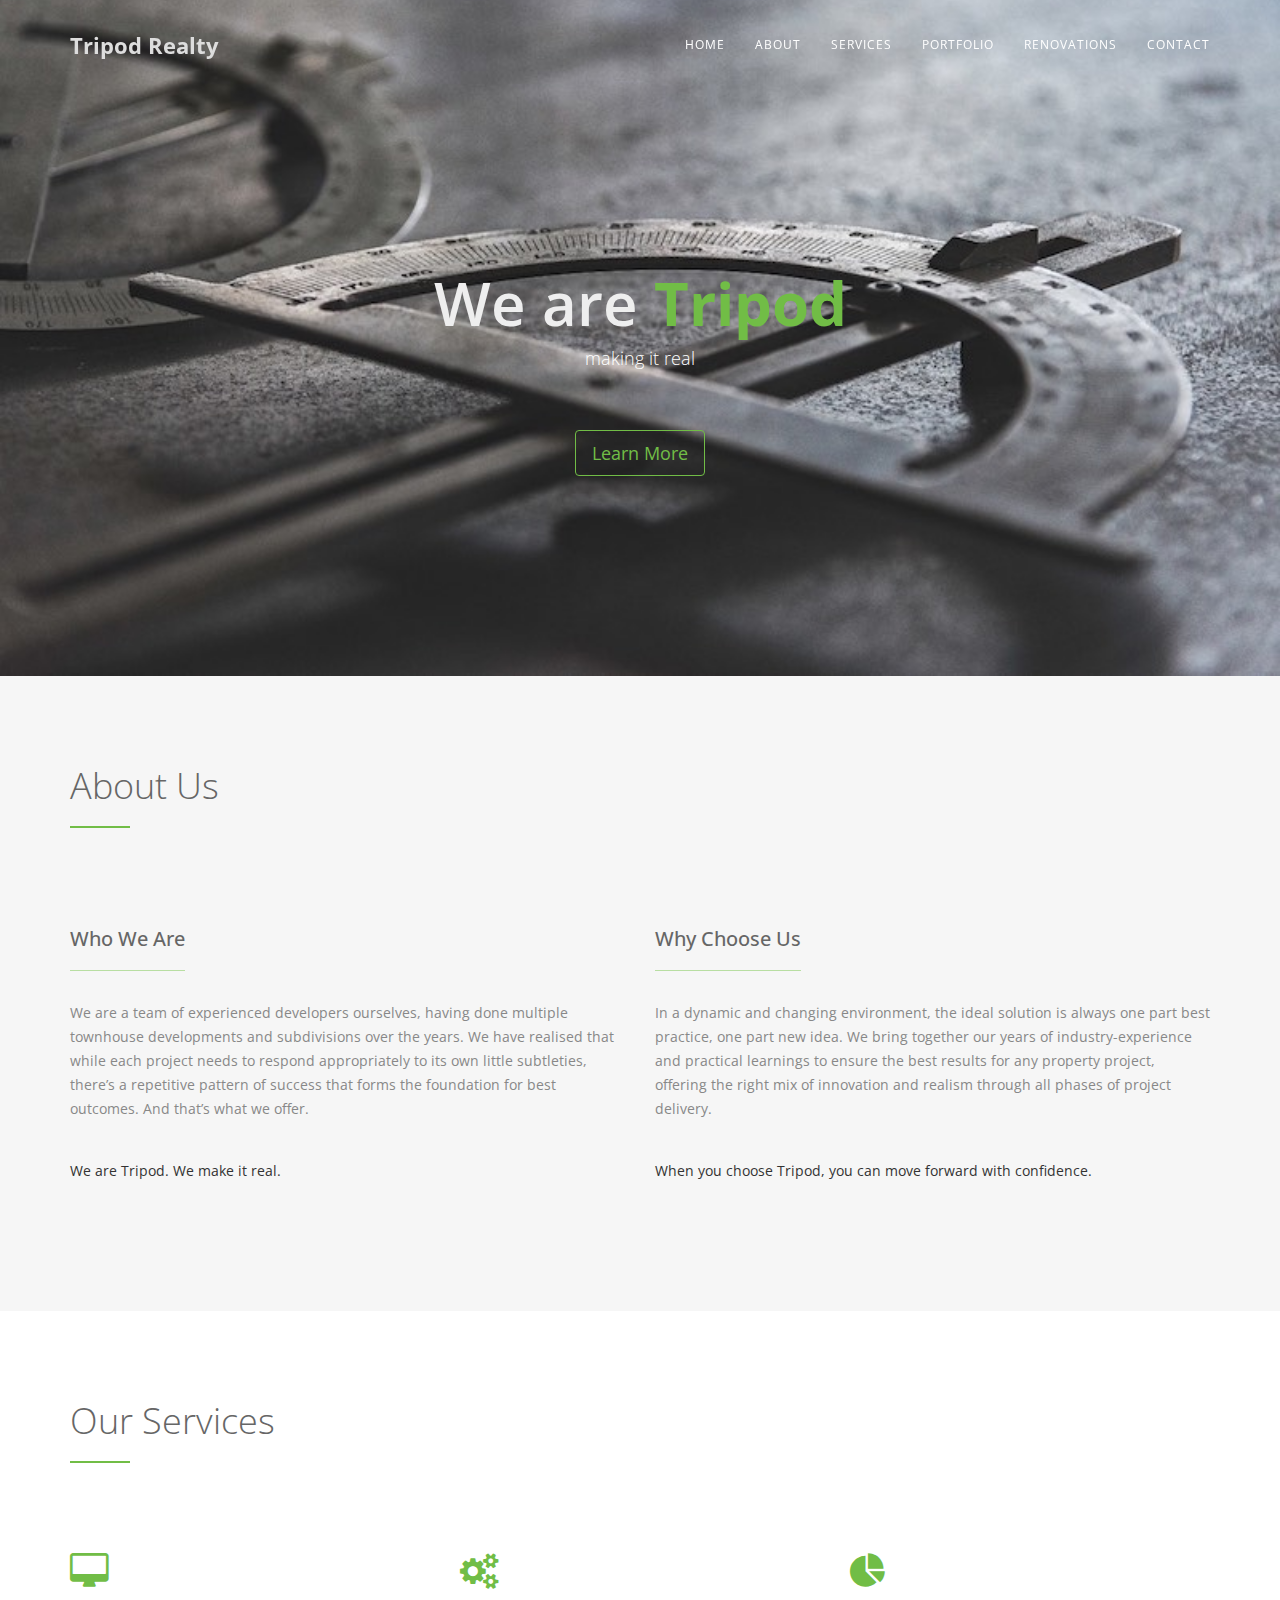
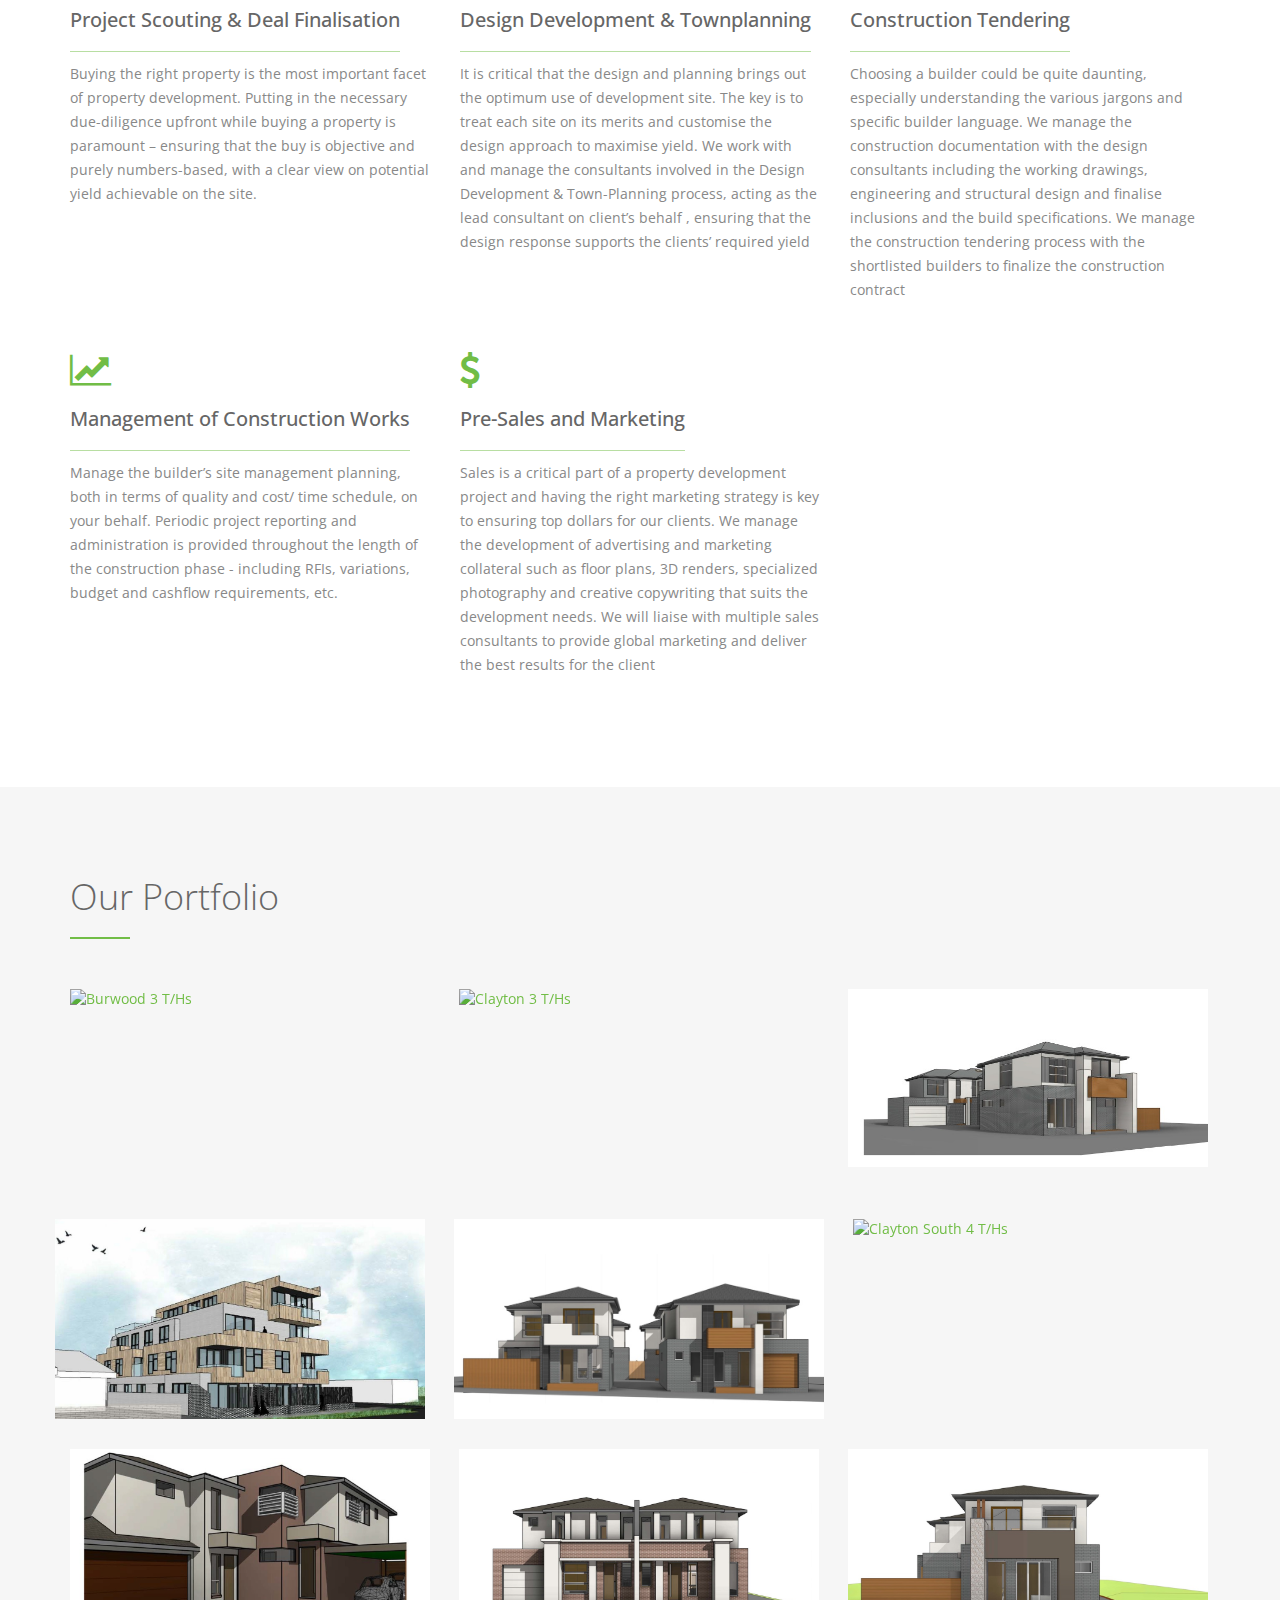
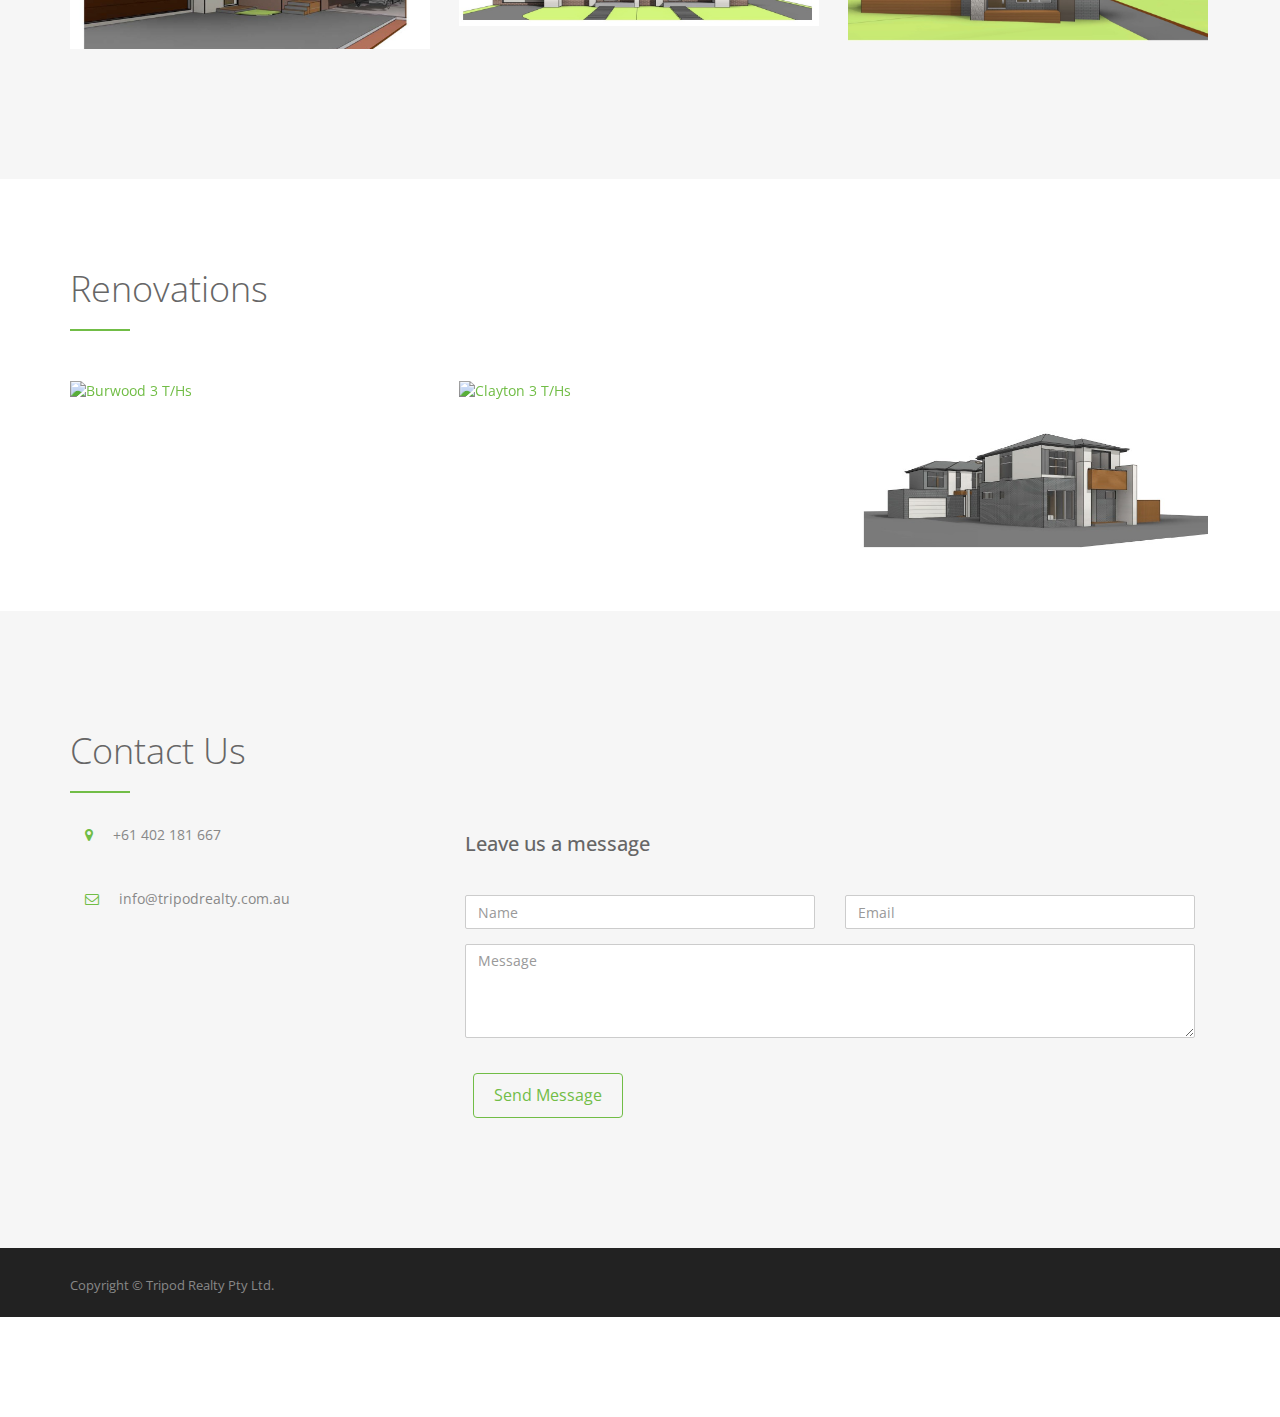
==== commit e44190f3: "Update index.html" ====
--- a/docs/index.html
+++ b/docs/index.html
@@ -50,7 +50,7 @@
         <li><a href="#about-section" class="page-scroll">About</a></li>
         <li><a href="#services-section" class="page-scroll">Services</a></li>
         <li><a href="#works-section" class="page-scroll">Portfolio</a></li>
-        <li><a href="#reno-section" class="page-scroll">Team</a></li>
+        <li><a href="#reno-section" class="page-scroll">Renovations</a></li>
         <li><a href="#contact-section" class="page-scroll">Contact</a></li>
       </ul>
     </div>
--- a/docs/css/style.css
+++ b/docs/css/style.css
@@ -225,6 +225,13 @@
 	padding-bottom: 10px;
 	display: block;
 }
+/* Renovations Section 
+==============================*/
+#reno-section {
+	padding: 100px 0;
+	/*background-color: #f6f6f6;*/
+}
+
 /* Gallery Section 
 ==============================*/
 #works-section {
@@ -336,7 +343,7 @@
 /* Contact Section */
 #contact-section {
 	padding: 100px 0;
-	/*background-color: #f6f6f6;*/
+	background-color: #f6f6f6;
 }
 #contact-section form {
 	padding: 30px 0;
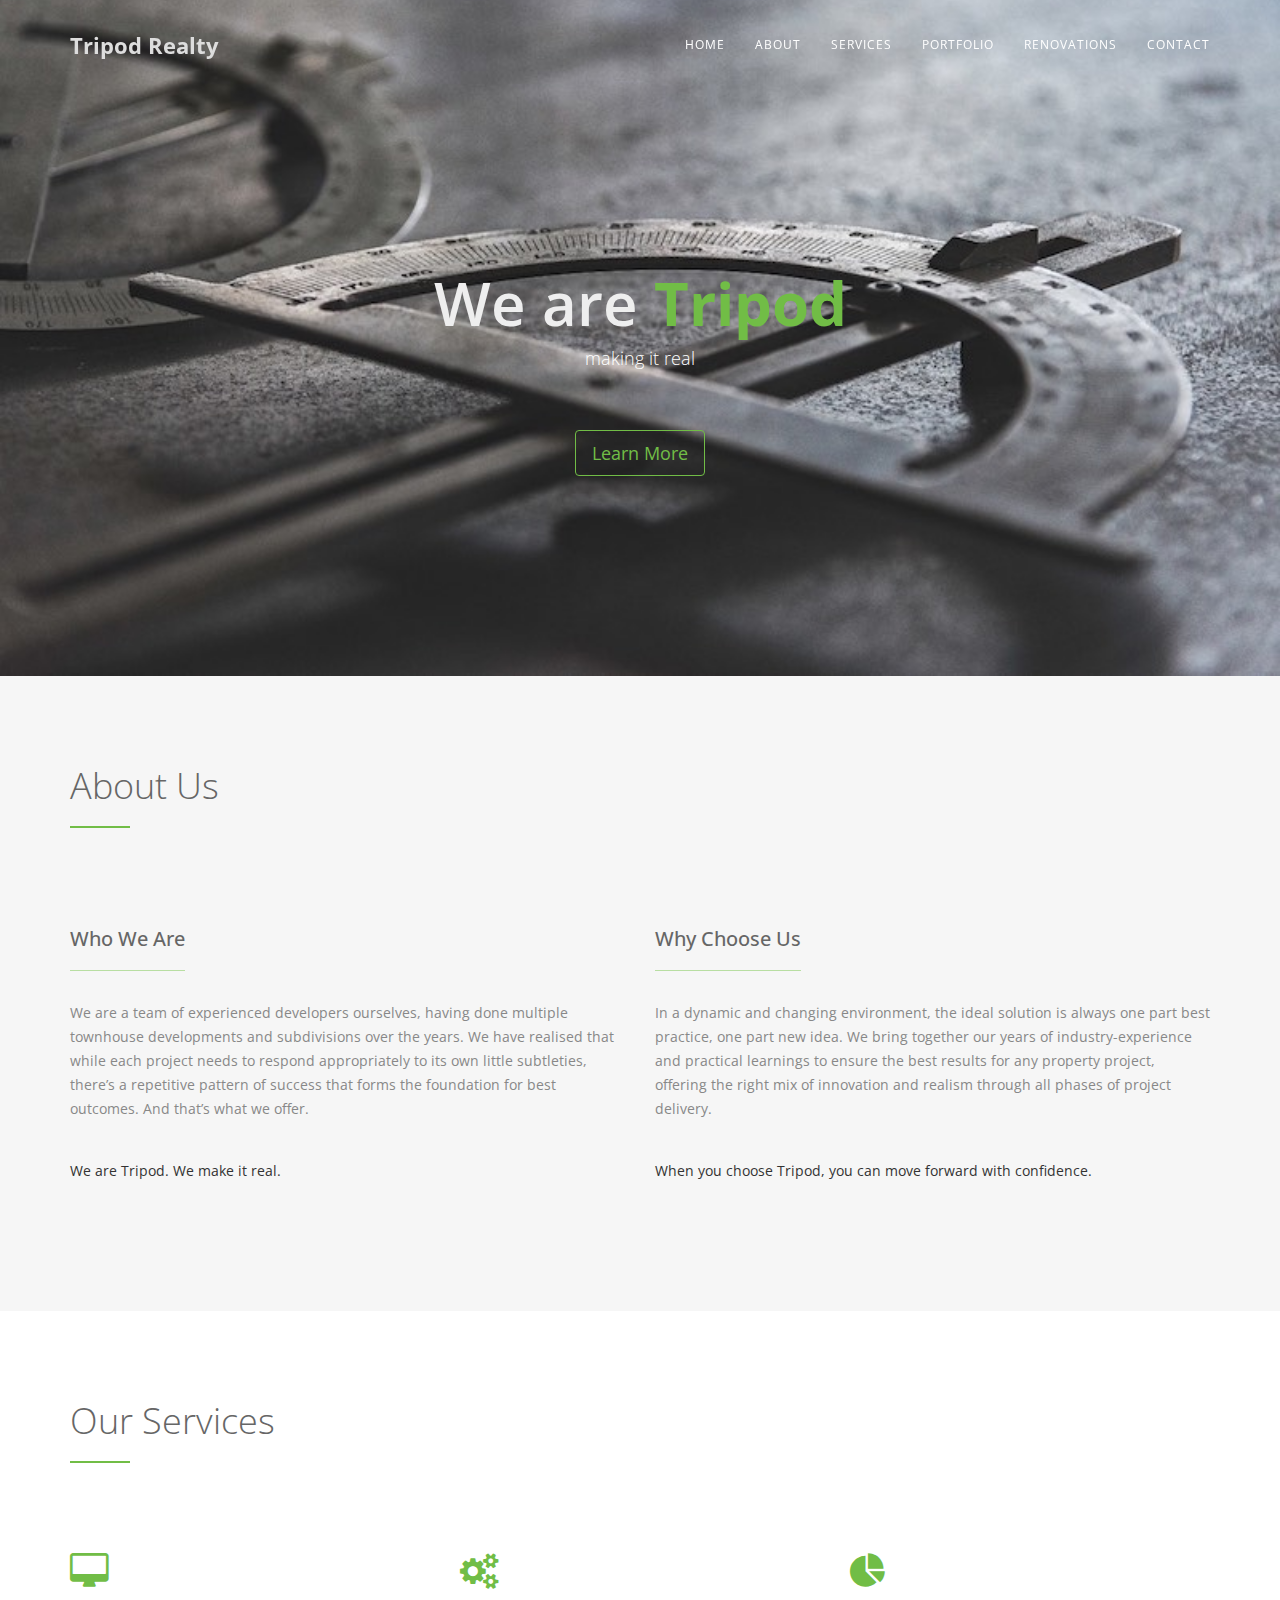
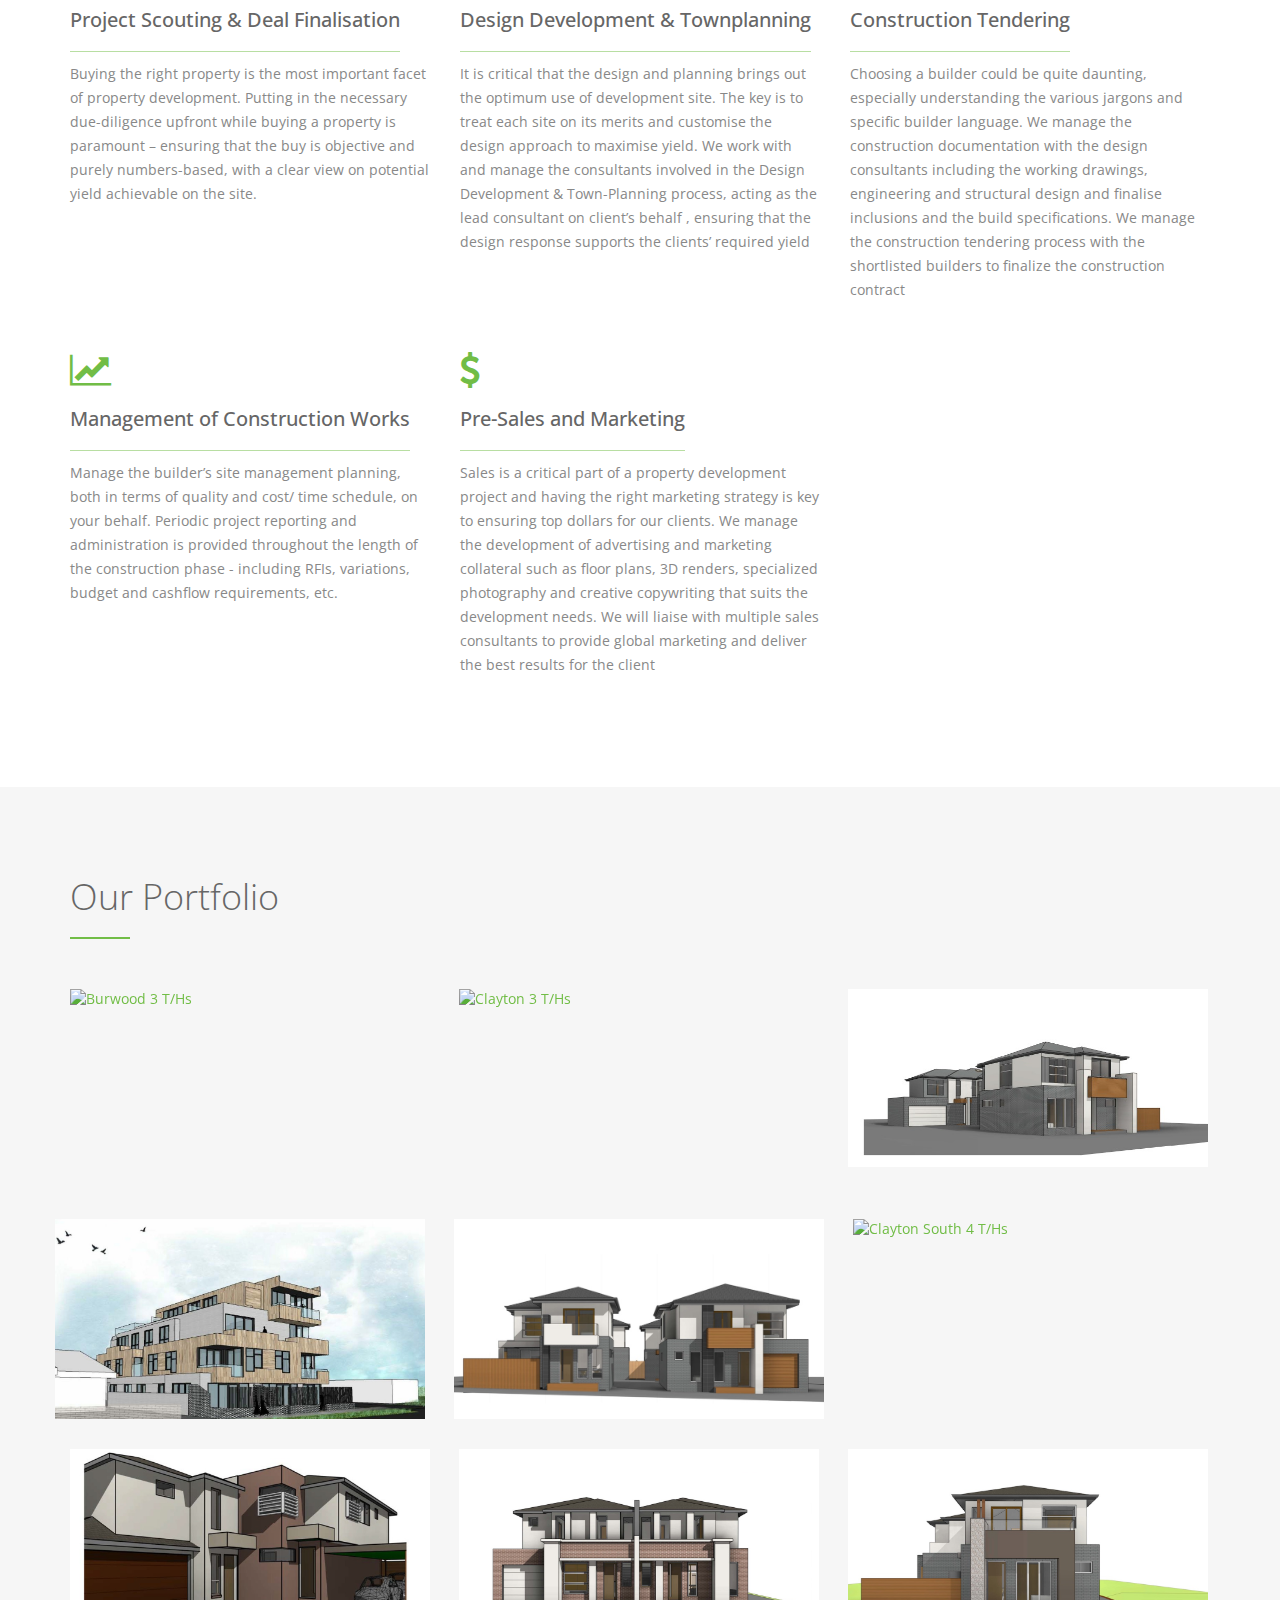
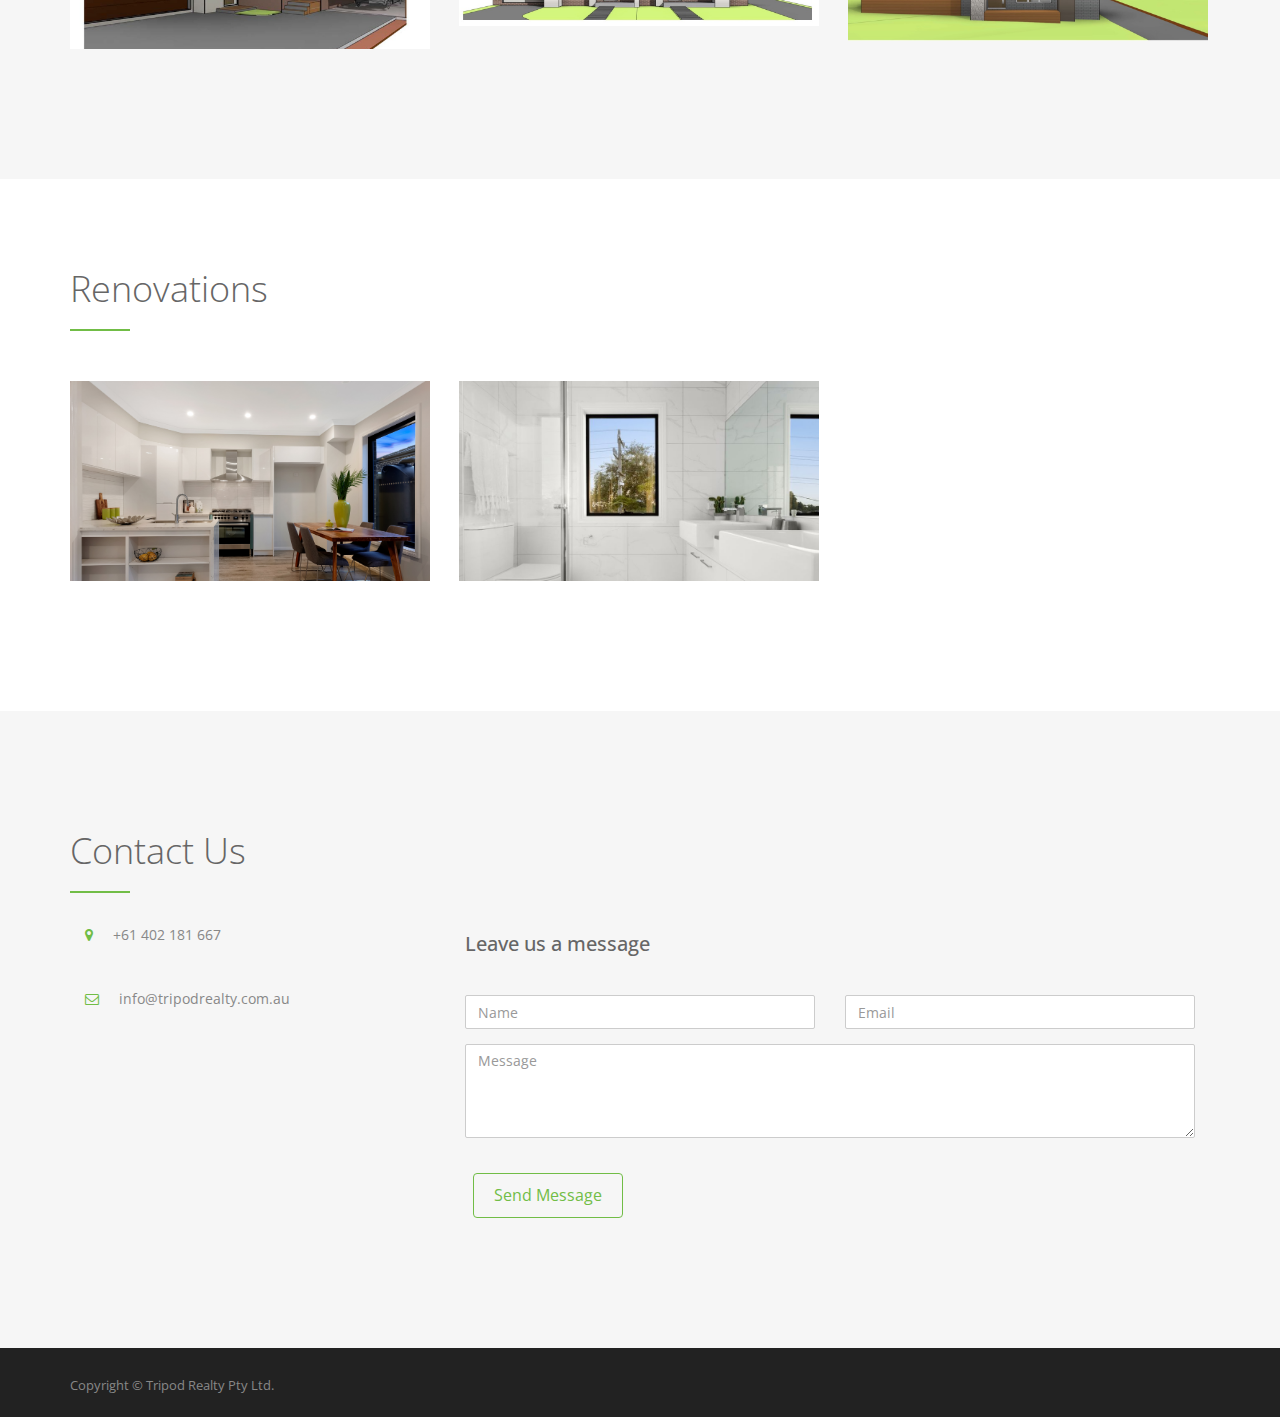
==== commit e1109185: "Update index.html" ====
--- a/docs/index.html
+++ b/docs/index.html
@@ -595,6 +595,7 @@
   </div>
 </div>
 -->
+
 <!-- Renovations Section -->
 <div id="reno-section">
   <div class="container">
@@ -607,42 +608,101 @@
 
         <div class="col-sm-6 col-md-4 col-lg-4 web">
           <div class="portfolio-item">
-            <div class="hover-bg"> <a href="#" data-toggle="modal" data-target="#burwoodModal">
-              <div class="hover-text">
-                <h4>Burwood</h4>
-                <small>3 Townhouses</small>
-                <div class="clearfix"></div>
-              </div>
-              <img src="img/portfolio/Burwood-3TH.jpg" class="img-responsive" alt="Burwood 3 T/Hs"> </a> </div>
+            <div class="hover-bg"> <a href="#" data-toggle="modal" data-target="#kitchenModal">
+              <div class="hover-text">
+                <h4>Kitchens</h4>
+                <div class="clearfix"></div>
+              </div>
+              <img src="img/portfolio/kitchens/1.jpg" class="img-responsive" alt="Kitchen Renovations"> </a> </div>
           </div>
         </div>
         
         <div class="col-sm-6 col-md-4 col-lg-4 app">
           <div class="portfolio-item">
-            <div class="hover-bg"> <a href="#" data-toggle="modal" data-target="#claytonModal">
-              <div class="hover-text">
-                <h4>Clayton</h4>
-                <small>3 Townhouses</small>
-                <div class="clearfix"></div>
-              </div>
-              <img src="img/portfolio/Clayton-3TH.jpg" class="img-responsive" alt="Clayton 3 T/Hs"> </a> </div>
-          </div>
-        </div>
-        
-        <div class="col-sm-6 col-md-4 col-lg-4 web">
-          <div class="portfolio-item">
-            <div class="hover-bg"> <a href="#" data-toggle="modal" data-target="#clayton2Modal">
-              <div class="hover-text">
-                <h4>Clayton</h4>
-                <small>2 Rooming Houses</small>
-                <div class="clearfix"></div>
-              </div>
-              <img src="img/portfolio/Clayton-2TH.jpg" class="img-responsive" alt="Clayton 2 Rooming Houses"> </a> </div>
+            <div class="hover-bg"> <a href="#" data-toggle="modal" data-target="#bathroomModal">
+              <div class="hover-text">
+                <h4>Bathrooms</h4>
+                <div class="clearfix"></div>
+              </div>
+              <img src="img/portfolio/bathrooms/1.jpg" class="img-responsive" alt="Bathrooms"> </a> </div>
           </div>
         </div>
     </div>
   </div>
 </div>
+
+<div class="modal fade" id="kitchenModal" tabindex="-1" role="dialog">
+ <div class="modal-dialog modal-dialog-centered  modal-lg" role="document">
+    <div class="modal-content">
+                <div class="row"> 
+                  <div class="col-md-12"><span>&nbsp;</span></div>
+                </div>
+                <div class="row"> 
+                  <div class="col-md-1"></div> 
+                  <div class="col-md-10 col-sm-7"> 
+                      <h2 class="project-highlight">Kitchens</h2>
+                      <div id="carouselkitchens" class="carousel slide carousel-fade" data-ride="carousel"> 
+                        <div class="carousel-inner"> 
+                          <div class="item active"> <img src="img/portfolio/Burwood-3TH.jpg" alt=""> </div>
+                          <div class="item"> <img src="img/portfolio/kitchens/1.jpg" alt=""> </div>
+                          <div class="item"> <img src="img/portfolio/kitchens/2.jpg" alt=""> </div>
+                          <div class="item"> <img src="img/portfolio/kitchens/3.jpg" alt=""> </div>
+                          <div class="item"> <img src="img/portfolio/kitchens/4.jpg" alt=""> </div>
+                          <div class="item"> <img src="img/portfolio/kitchens/5.jpg" alt=""> </div>
+                           </div>
+                         <a class="left carousel-control" href="#carouselkitchens" role="button" data-slide="prev"><span>&lt;</span> </a>
+                         <a class="right carousel-control" href="#carouselkitchens" role="button" data-slide="next"> <span>&gt;</span> </a>
+                       </div>
+                      <div>
+                        <p></p>
+                      </div>
+                      <div class="col-md-1">&nbsp;</div> 
+                   </div>
+                 </div>
+               </div>
+                <div class="row"> 
+                  <div class="col-md-12"><span>&nbsp;</span></div>
+                </div>
+             </div>
+         </div>
+ </div>
+
+<div class="modal fade" id="bathroomModal" tabindex="-1" role="dialog">
+ <div class="modal-dialog modal-dialog-centered  modal-lg" role="document">
+    <div class="modal-content">
+                <div class="row"> 
+                  <div class="col-md-12"><span>&nbsp;</span></div>
+                </div>
+                <div class="row"> 
+                  <div class="col-md-1"></div> 
+                  <div class="col-md-10 col-sm-7"> 
+                      <h2 class="project-highlight">Kitchens</h2>
+                      <div id="carouselbathrooms" class="carousel slide carousel-fade" data-ride="carousel"> 
+                        <div class="carousel-inner"> 
+                          <div class="item active"> <img src="img/portfolio/Burwood-3TH.jpg" alt=""> </div>
+                          <div class="item"> <img src="img/portfolio/bathrooms/1.jpg" alt=""> </div>
+                          <div class="item"> <img src="img/portfolio/bathrooms/2.jpg" alt=""> </div>
+                          <div class="item"> <img src="img/portfolio/bathrooms/3.jpg" alt=""> </div>
+                          <div class="item"> <img src="img/portfolio/bathrooms/4.jpg" alt=""> </div>
+                          <div class="item"> <img src="img/portfolio/bathrooms/5.jpg" alt=""> </div>
+                           </div>
+                         <a class="left carousel-control" href="#carouselbathrooms" role="button" data-slide="prev"><span>&lt;</span> </a>
+                         <a class="right carousel-control" href="#carouselbathrooms" role="button" data-slide="next"> <span>&gt;</span> </a>
+                       </div>
+                      <div>
+                        <p></p>
+                      </div>
+                      <div class="col-md-1">&nbsp;</div> 
+                   </div>
+                 </div>
+               </div>
+                <div class="row"> 
+                  <div class="col-md-12"><span>&nbsp;</span></div>
+                </div>
+             </div>
+         </div>
+ </div>
+
 <!-- Contact Section -->
 <div id="contact-section">
   <div class="container">
--- a/docs/css/style.css
+++ b/docs/css/style.css
@@ -73,7 +73,7 @@
 	border: 0;
 	margin: 30px 0 0 0;
 }
-/* Navigation */
+/* Navigation  */
 #menu {
 	padding: 20px;
 	transition: all 0.8s;
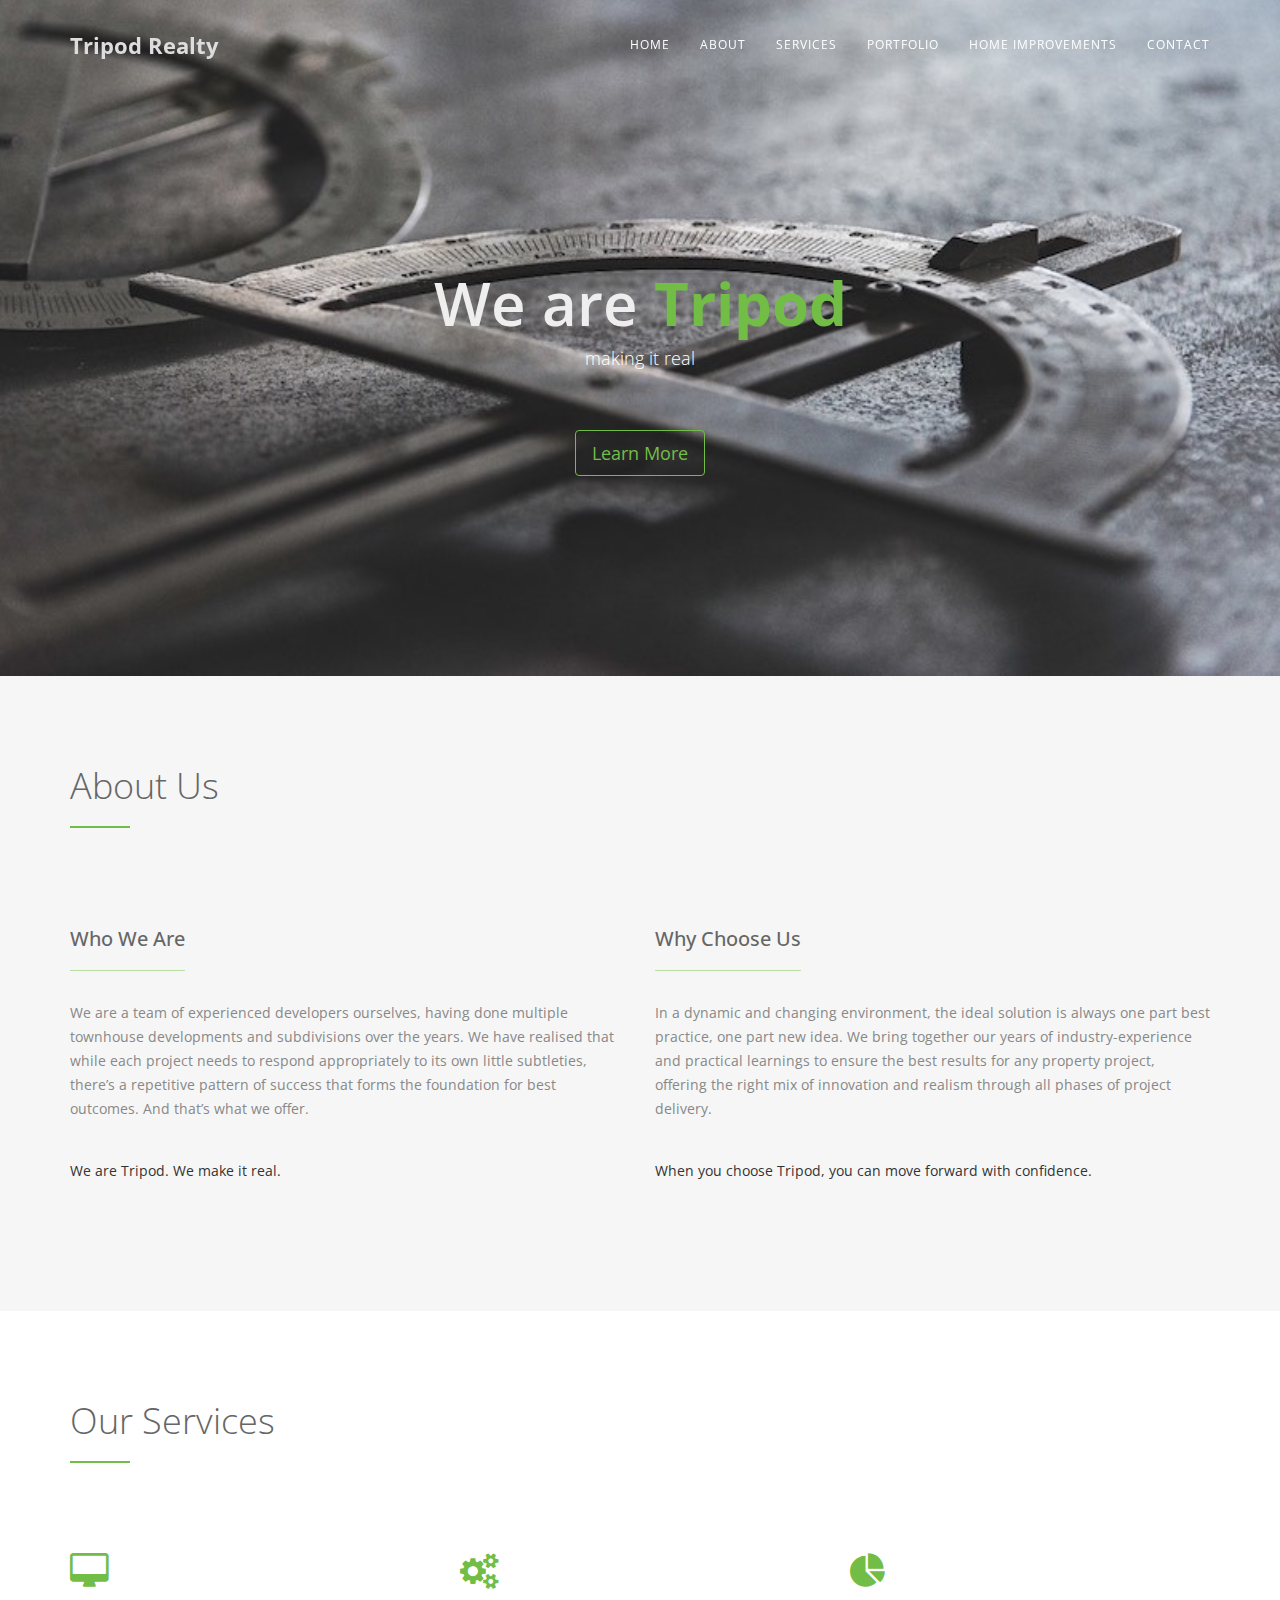
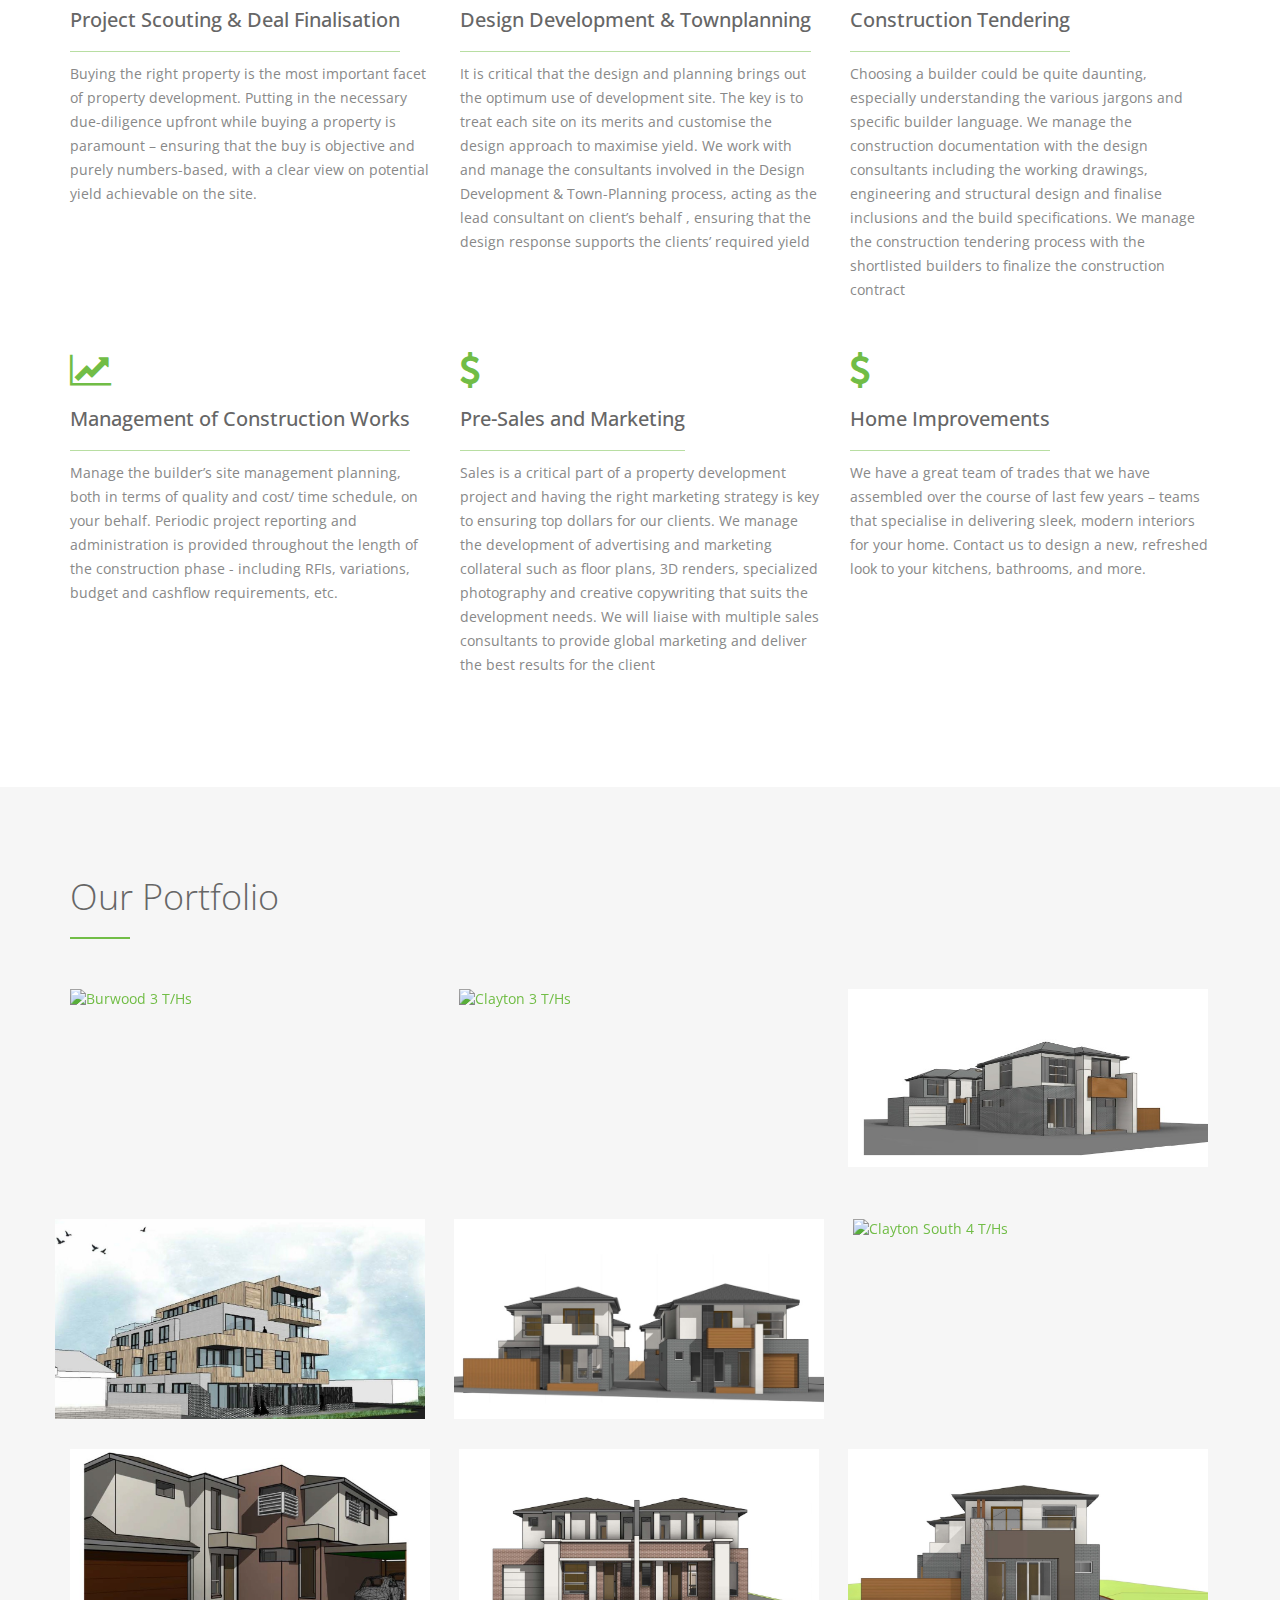
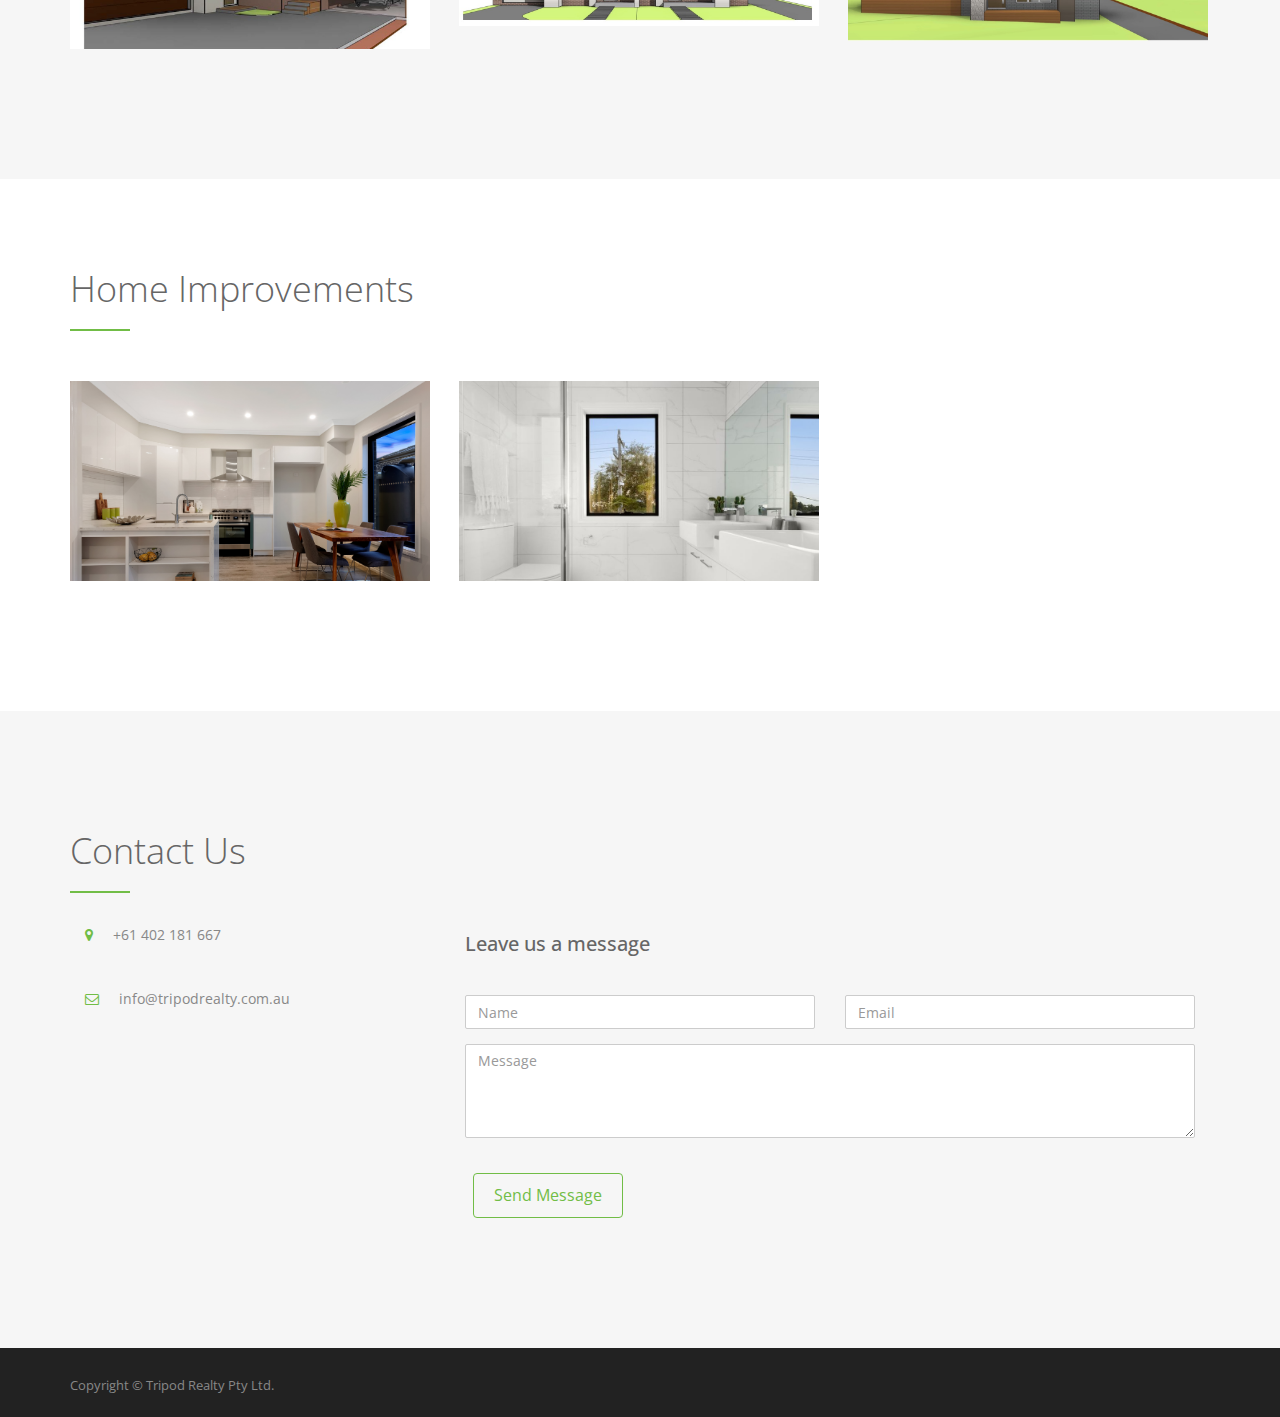
==== commit d557c960: "Update index.html" ====
--- a/docs/index.html
+++ b/docs/index.html
@@ -50,7 +50,7 @@
         <li><a href="#about-section" class="page-scroll">About</a></li>
         <li><a href="#services-section" class="page-scroll">Services</a></li>
         <li><a href="#works-section" class="page-scroll">Portfolio</a></li>
-        <li><a href="#reno-section" class="page-scroll">Renovations</a></li>
+        <li><a href="#reno-section" class="page-scroll">Home Improvements</a></li>
         <li><a href="#contact-section" class="page-scroll">Contact</a></li>
       </ul>
     </div>
@@ -121,6 +121,10 @@
         <h4>Pre-Sales and Marketing</h4>
         <p>Sales is a critical part of a property development project and having the right marketing strategy is key to ensuring top dollars for our clients. We manage the development of advertising and marketing collateral such as floor plans, 3D renders, specialized photography and creative copywriting that suits the development needs. We will liaise with multiple sales consultants to provide global marketing and deliver the best results for the client</p>
       </div>
+      <div class="col-md-4 col-sm-6 service"> <i class="fa fa-dollar"></i>
+        <h4>Home Improvements</h4>
+        <p>We have a great team of trades that we have assembled over the course of last few years – teams that specialise in delivering sleek, modern interiors for your home. Contact us to design a new, refreshed look to your kitchens, bathrooms, and more.</p>
+      </div>
     </div>
   </div>
 </div>
@@ -600,7 +604,7 @@
 <div id="reno-section">
   <div class="container">
     <div class="section-title">
-      <h2>Renovations</h2>
+      <h2>Home Improvements</h2>
       <hr>
     </div>
     <div class="row">
@@ -630,6 +634,7 @@
     </div>
   </div>
 </div>
+</div>
 
 <div class="modal fade" id="kitchenModal" tabindex="-1" role="dialog">
  <div class="modal-dialog modal-dialog-centered  modal-lg" role="document">
@@ -643,8 +648,7 @@
                       <h2 class="project-highlight">Kitchens</h2>
                       <div id="carouselkitchens" class="carousel slide carousel-fade" data-ride="carousel"> 
                         <div class="carousel-inner"> 
-                          <div class="item active"> <img src="img/portfolio/Burwood-3TH.jpg" alt=""> </div>
-                          <div class="item"> <img src="img/portfolio/kitchens/1.jpg" alt=""> </div>
+                          <div class="item active"> <img src="img/portfolio/kitchens/1.jpg" alt=""> </div>
                           <div class="item"> <img src="img/portfolio/kitchens/2.jpg" alt=""> </div>
                           <div class="item"> <img src="img/portfolio/kitchens/3.jpg" alt=""> </div>
                           <div class="item"> <img src="img/portfolio/kitchens/4.jpg" alt=""> </div>
@@ -659,13 +663,12 @@
                       <div class="col-md-1">&nbsp;</div> 
                    </div>
                  </div>
-               </div>
-                <div class="row"> 
-                  <div class="col-md-12"><span>&nbsp;</span></div>
-                </div>
-             </div>
-         </div>
- </div>
+                <div class="row"> 
+                  <div class="col-md-12"><span>&nbsp;</span></div>
+                </div>
+               </div>
+             </div>
+       </div>
 
 <div class="modal fade" id="bathroomModal" tabindex="-1" role="dialog">
  <div class="modal-dialog modal-dialog-centered  modal-lg" role="document">
@@ -676,11 +679,10 @@
                 <div class="row"> 
                   <div class="col-md-1"></div> 
                   <div class="col-md-10 col-sm-7"> 
-                      <h2 class="project-highlight">Kitchens</h2>
+                      <h2 class="project-highlight">Bathrooms</h2>
                       <div id="carouselbathrooms" class="carousel slide carousel-fade" data-ride="carousel"> 
                         <div class="carousel-inner"> 
-                          <div class="item active"> <img src="img/portfolio/Burwood-3TH.jpg" alt=""> </div>
-                          <div class="item"> <img src="img/portfolio/bathrooms/1.jpg" alt=""> </div>
+                          <div class="item active"> <img src="img/portfolio/bathrooms/1.jpg" alt=""> </div>
                           <div class="item"> <img src="img/portfolio/bathrooms/2.jpg" alt=""> </div>
                           <div class="item"> <img src="img/portfolio/bathrooms/3.jpg" alt=""> </div>
                           <div class="item"> <img src="img/portfolio/bathrooms/4.jpg" alt=""> </div>
@@ -701,7 +703,7 @@
                 </div>
              </div>
          </div>
- </div>
+
 
 <!-- Contact Section -->
 <div id="contact-section">
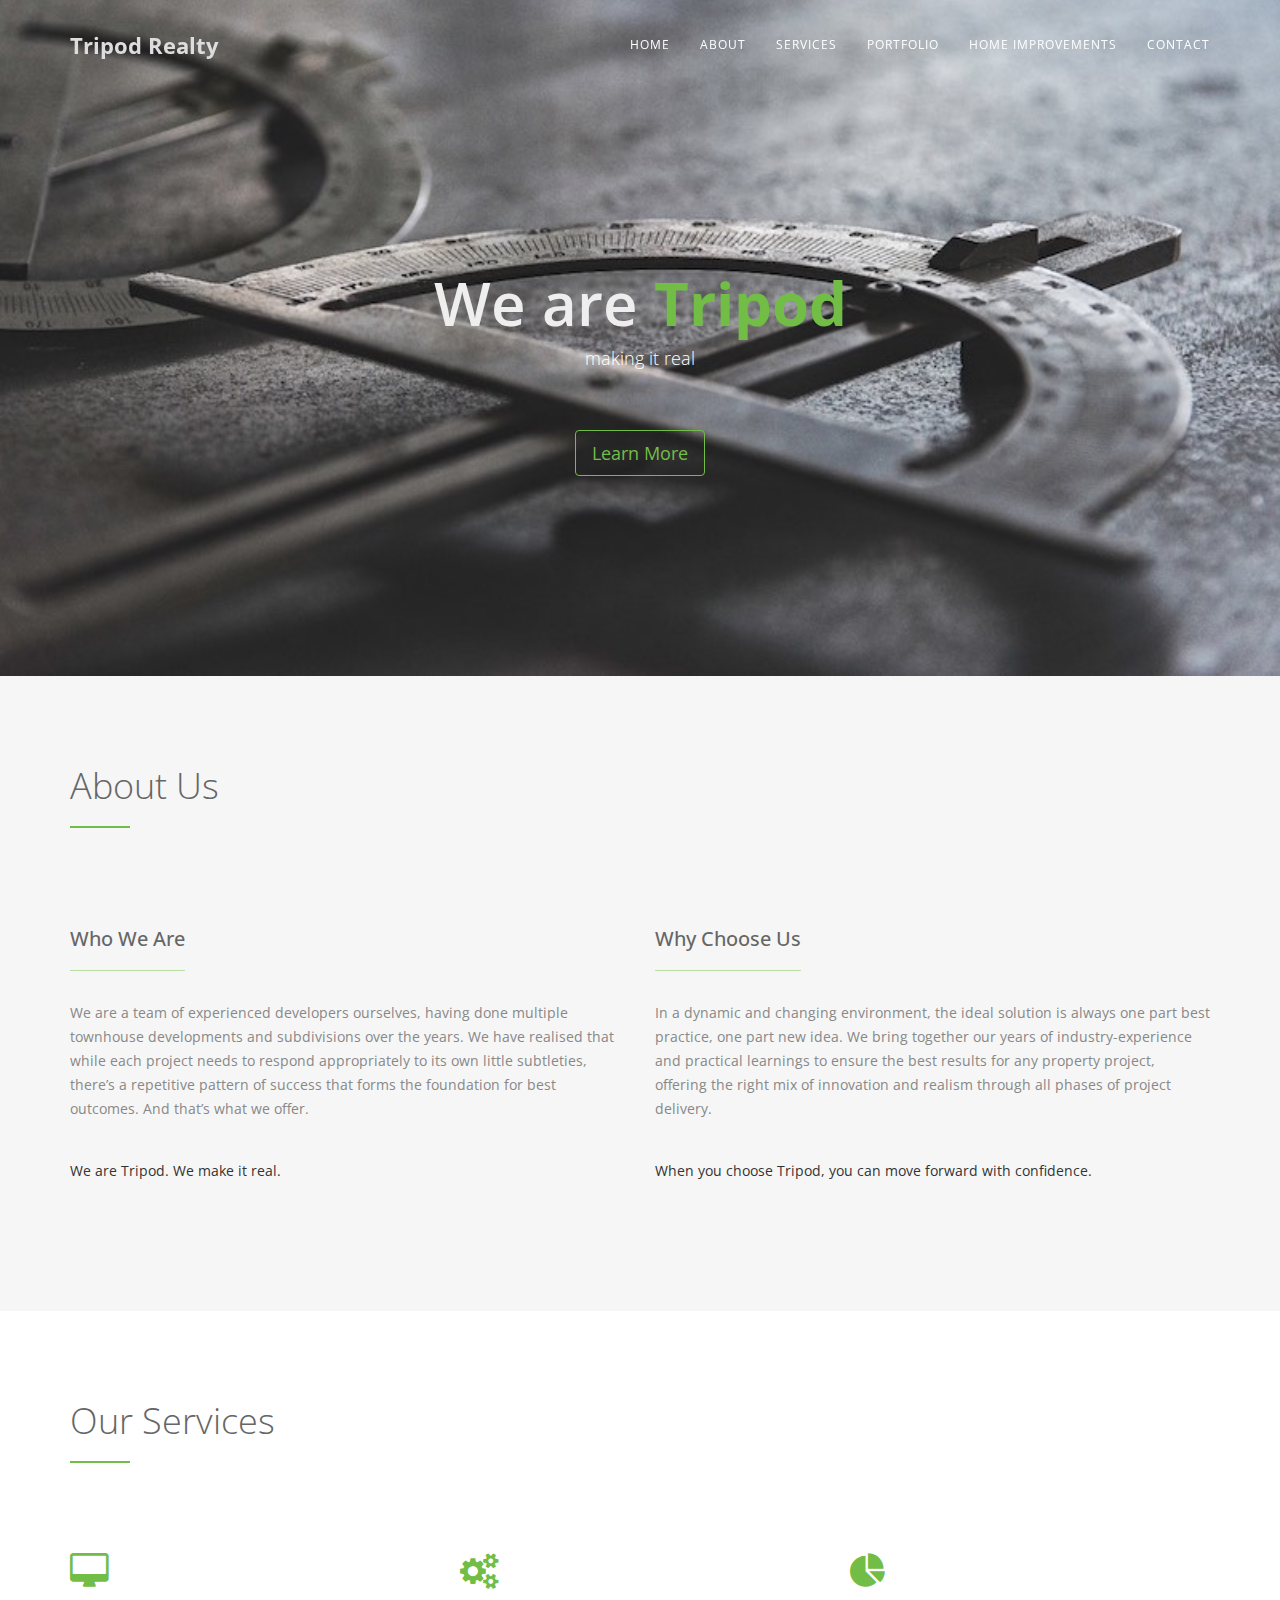
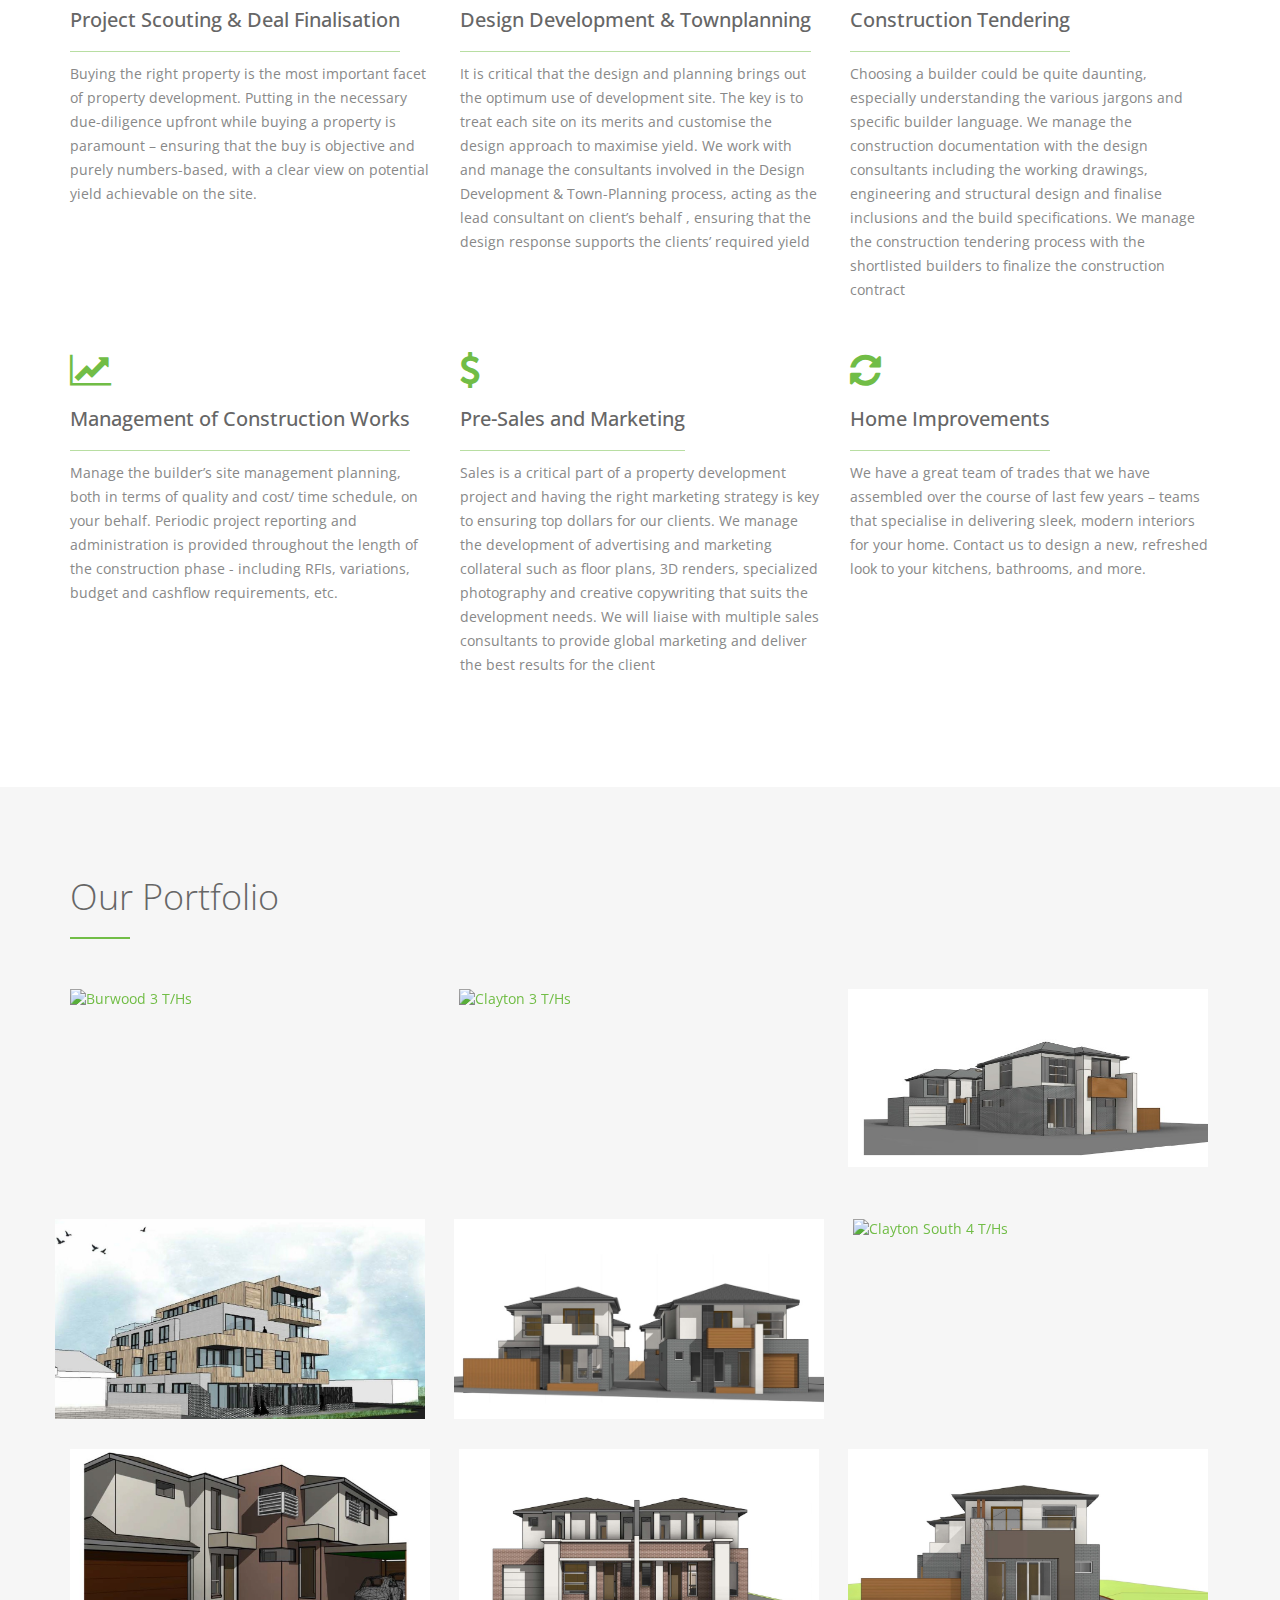
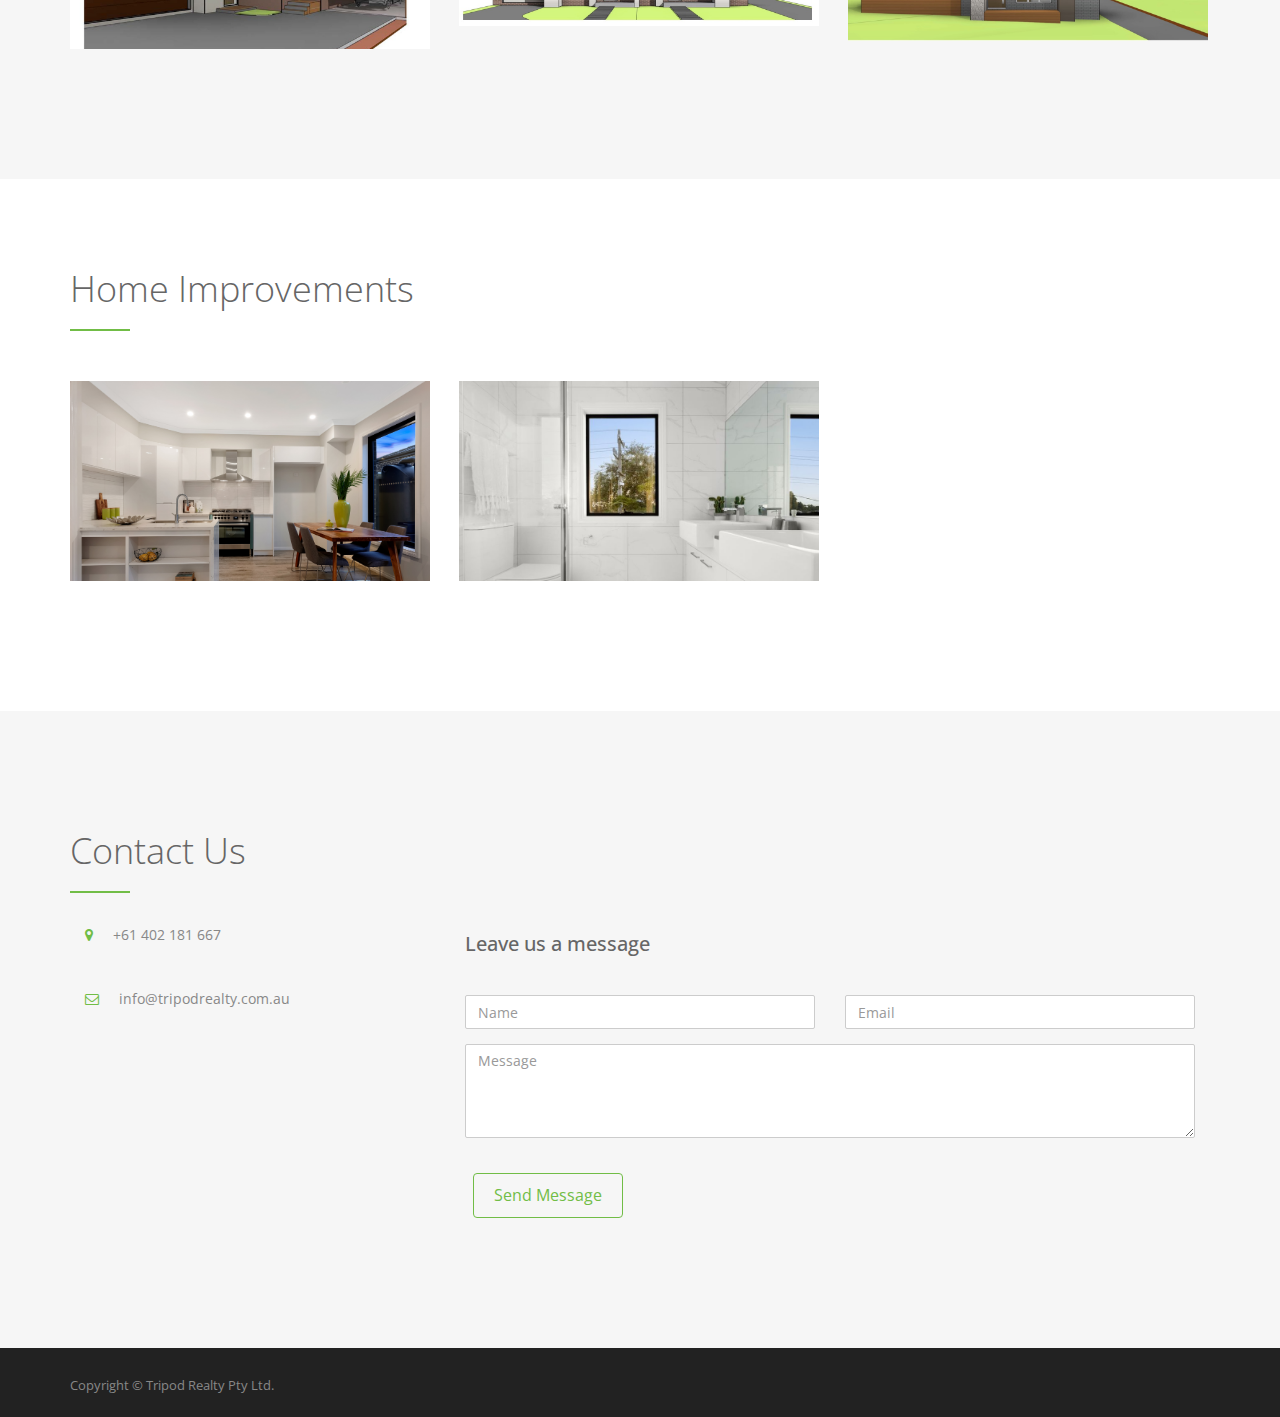
==== commit 5de0034a: "Update index.html" ====
--- a/docs/index.html
+++ b/docs/index.html
@@ -121,7 +121,7 @@
         <h4>Pre-Sales and Marketing</h4>
         <p>Sales is a critical part of a property development project and having the right marketing strategy is key to ensuring top dollars for our clients. We manage the development of advertising and marketing collateral such as floor plans, 3D renders, specialized photography and creative copywriting that suits the development needs. We will liaise with multiple sales consultants to provide global marketing and deliver the best results for the client</p>
       </div>
-      <div class="col-md-4 col-sm-6 service"> <i class="fa fa-dollar"></i>
+      <div class="col-md-4 col-sm-6 service"> <i class="fa fa-refresh"></i>
         <h4>Home Improvements</h4>
         <p>We have a great team of trades that we have assembled over the course of last few years – teams that specialise in delivering sleek, modern interiors for your home. Contact us to design a new, refreshed look to your kitchens, bathrooms, and more.</p>
       </div>
